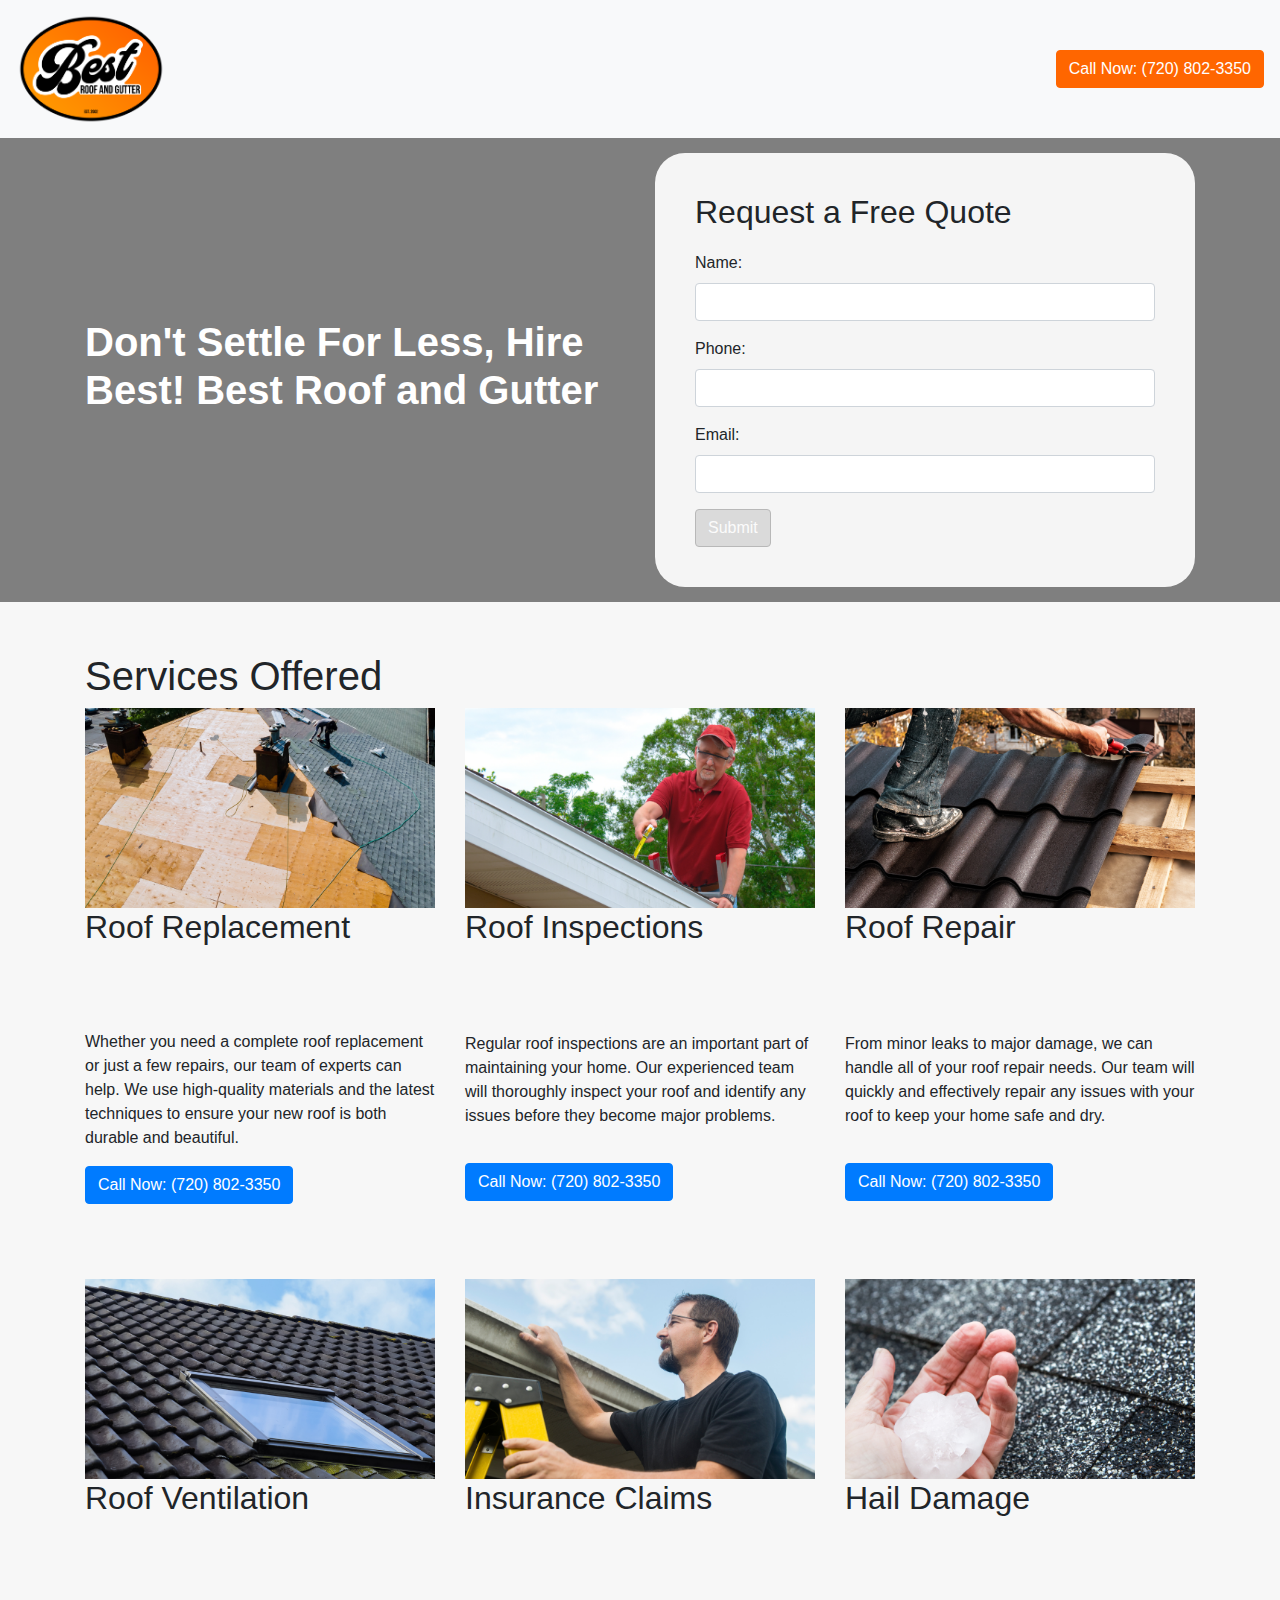
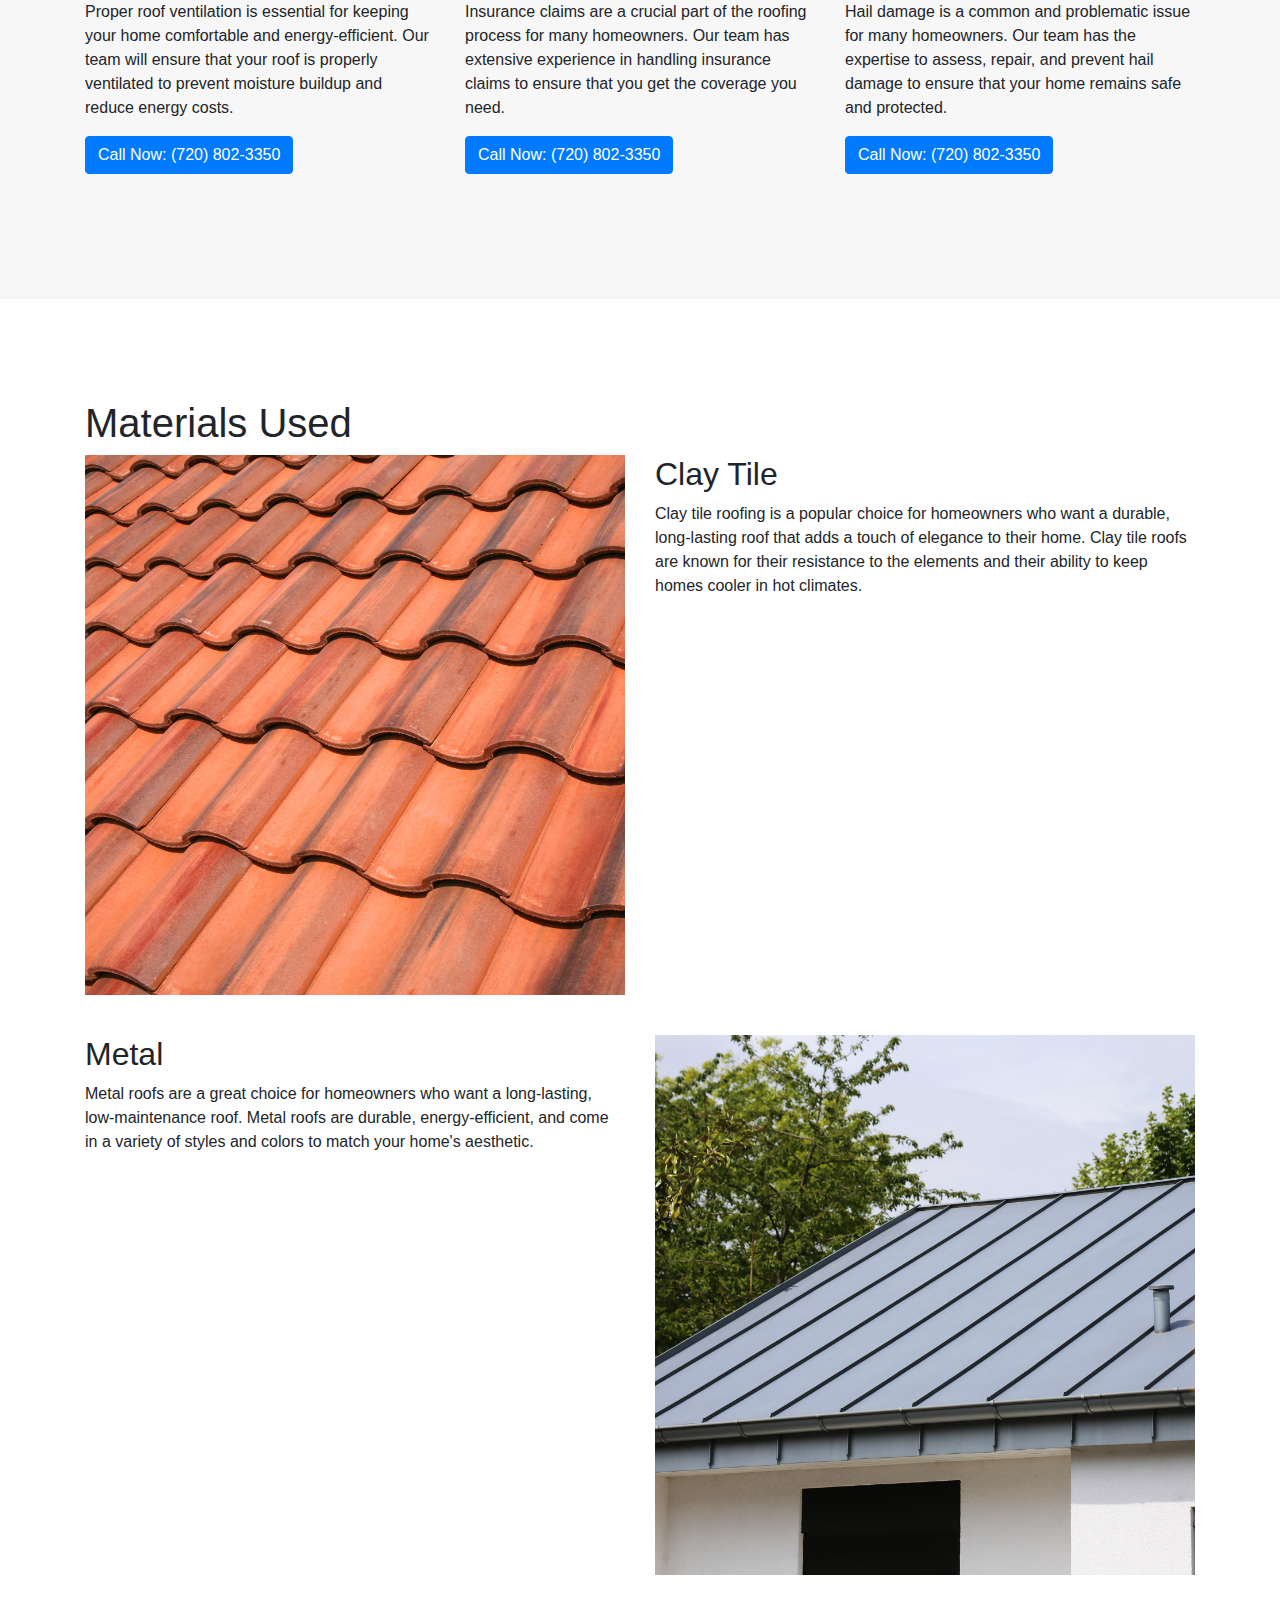
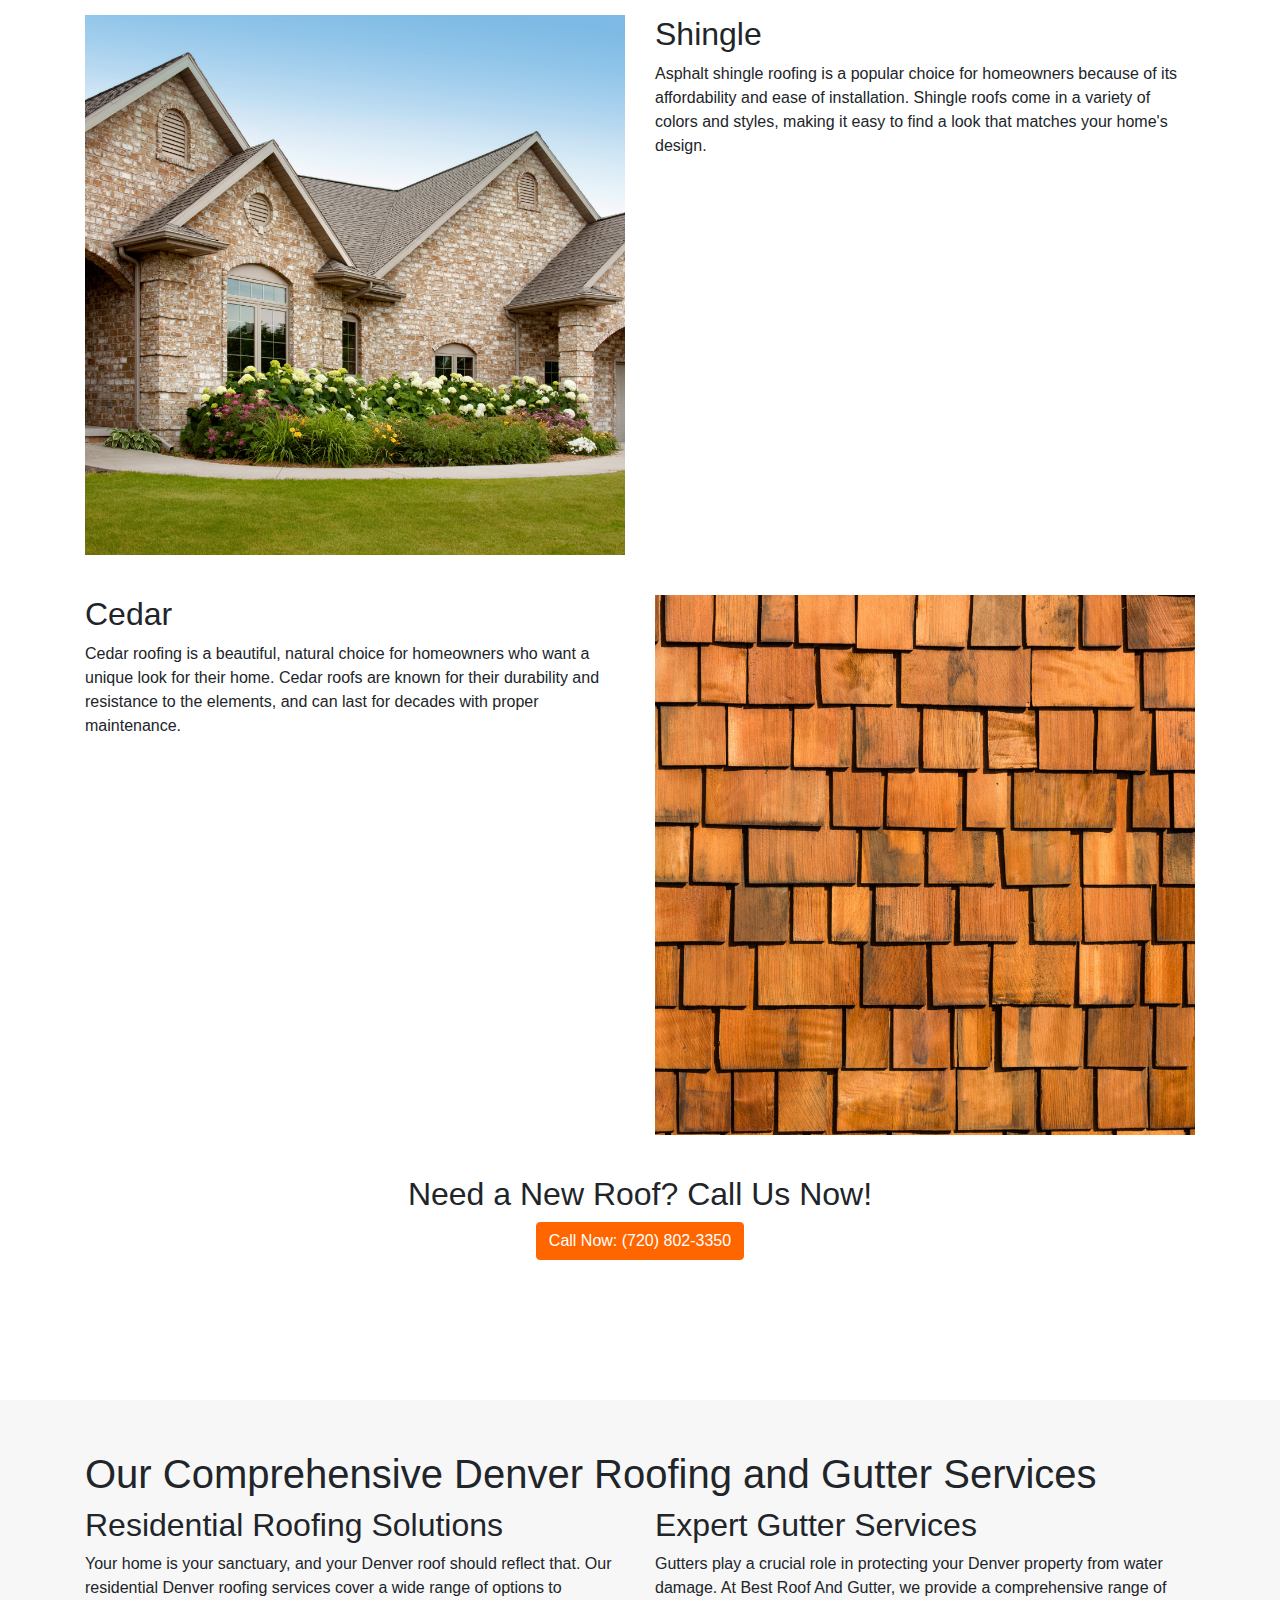
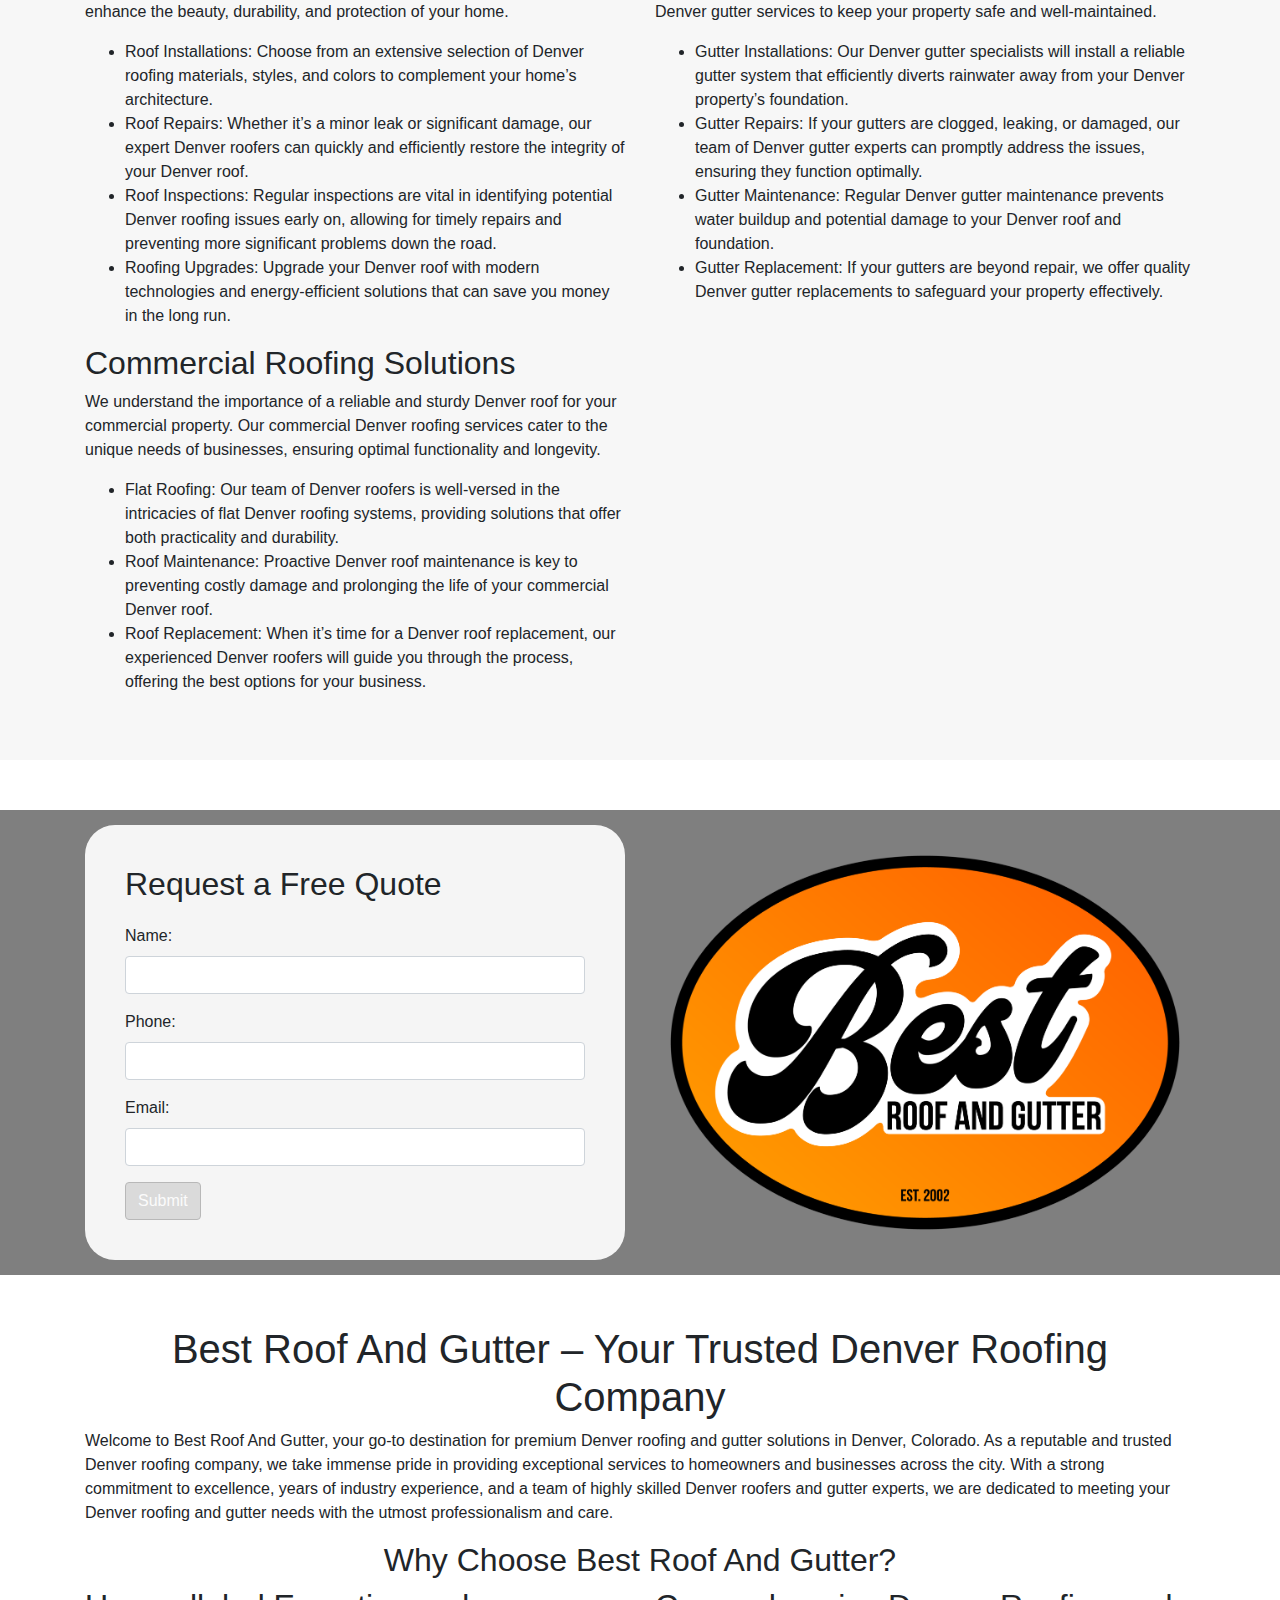
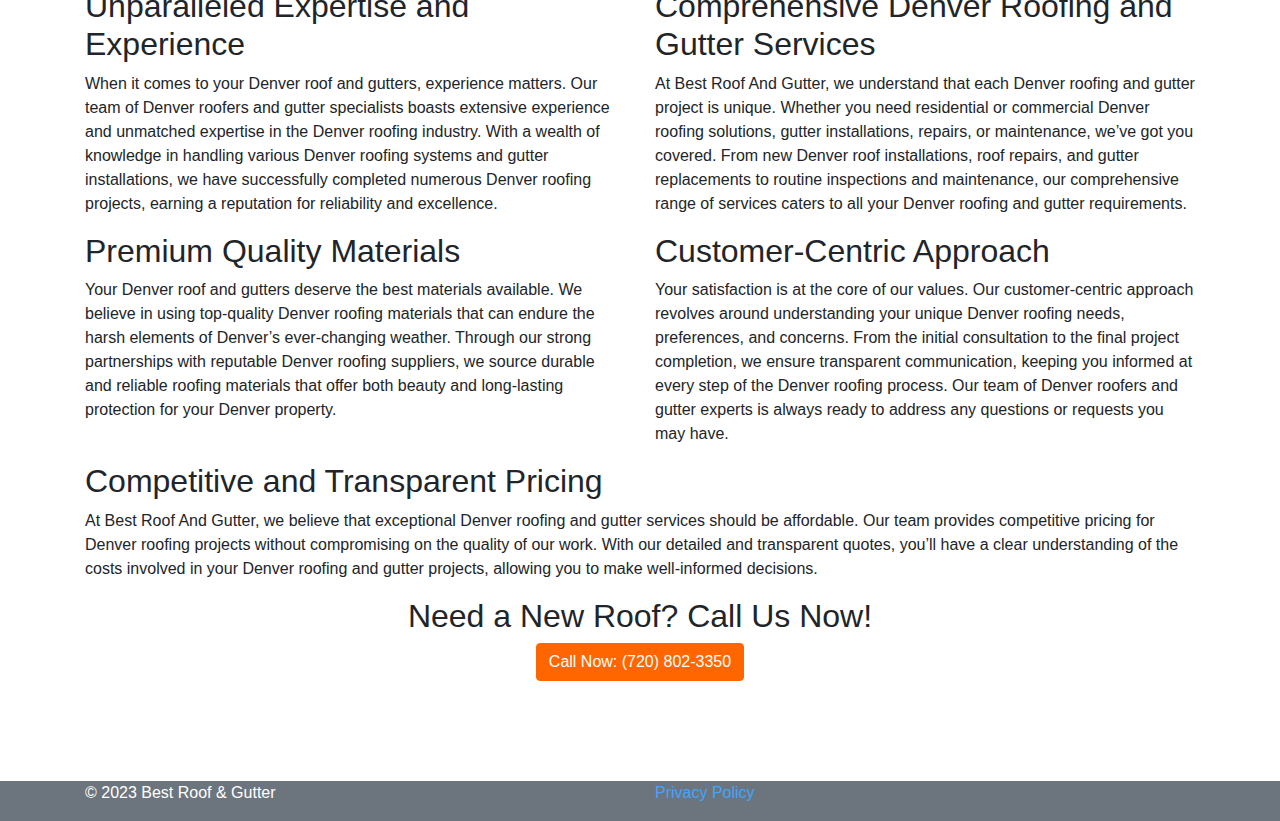
==== index.html @ 0d02f514 "initial commit jm funnel" ====
<!DOCTYPE html>
<html lang="en">
<head>
  <meta charset="UTF-8">
  <meta name="viewport" content="width=device-width, initial-scale=1.0">
  <title>Best Roof & Gutter</title>
  <!-- Google Tag Manager -->
  <script>(function(w,d,s,l,i){w[l]=w[l]||[];w[l].push({'gtm.start':
    new Date().getTime(),event:'gtm.js'});var f=d.getElementsByTagName(s)[0],
    j=d.createElement(s),dl=l!='dataLayer'?'&l='+l:'';j.async=true;j.src=
    'https://www.googletagmanager.com/gtm.js?id='+i+dl;f.parentNode.insertBefore(j,f);
    })(window,document,'script','dataLayer','GTM-TJXZ3B6');</script>
  <!-- End Google Tag Manager -->
  <!-- Bootstrap CSS -->
  <link rel="stylesheet" href="https://maxcdn.bootstrapcdn.com/bootstrap/4.0.0/css/bootstrap.min.css">
  <!-- jQuery -->
  <script src="https://code.jquery.com/jquery-3.2.1.slim.min.js"></script>
  <!-- Bootstrap JS -->
  <script src="https://maxcdn.bootstrapcdn.com/bootstrap/4.0.0/js/bootstrap.min.js"></script>
  <link rel="stylesheet" href="style.css">

  <link rel="shortcut icon" href="https://bestroofandgutter.com/wp-content/uploads/2020/06/cropped-favicon.png" type="image/x-icon" />
  
        <!-- Apple Touch Icon -->
    <link rel="apple-touch-icon" sizes="180x180" href="https://bestroofandgutter.com/wp-content/uploads/2020/06/cropped-favicon.png">
  
        <!-- Android Icon -->
    <link rel="icon" sizes="192x192" href="https://bestroofandgutter.com/wp-content/uploads/2020/06/cropped-favicon.png">
  
        <!-- MS Edge Icon -->
    <meta name="msapplication-TileImage" content="https://bestroofandgutter.com/wp-content/uploads/2020/06/cropped-favicon.png">
  <script>
    document.addEventListener('DOMContentLoaded', function() {
      const forms = document.querySelectorAll('form');
      forms.forEach(function(form) {
        const phoneInput = form.querySelector('.phone-input');
        const phoneError = form.querySelector('.phone-error');
        const nameInput = form.querySelector('.name-input');
        const emailInput = form.querySelector('.email-input');
        const submitButton = form.querySelector('.submit-button');
        function validatePhone() {
          if (!phoneInput.validity.valid && phoneInput.value.length > 0) {
            phoneError.style.display = 'block';
          } else {
            phoneError.style.display = 'none';
          }
        }
        function validatePhoneOnInput() {
          const phoneNumber = phoneInput.value.replace(/\D/g, '');
          if (phoneNumber.length >= 10 && !phoneInput.validity.valid) {
            phoneError.style.display = 'block';
          } else {
            phoneError.style.display = 'none';
          }
        }
        function updateSubmitButton() {
          if (nameInput.value.trim() !== '' && emailInput.value.trim() !== '' && phoneInput.validity.valid) {
            submitButton.disabled = false;
            submitButton.classList.remove('disabled');
          } else {
            submitButton.disabled = true;
            submitButton.classList.add('disabled');
          }
        }
        phoneInput.addEventListener('blur', validatePhone);
        phoneInput.addEventListener('input', validatePhoneOnInput);
        nameInput.addEventListener('input', updateSubmitButton);
        emailInput.addEventListener('input', updateSubmitButton);
        phoneInput.addEventListener('input', updateSubmitButton);
      });
    });
  </script>
</head>
<body>
  <!-- Header Section -->
  <nav id="nav" class="navbar navbar-expand-lg navbar-light bg-light">
    <a class="navbar-brand" href="#">
      <img src="assets/img/BRAG_1.png" width="150" class="d-inline-block align-top" alt="Best Roof & Gutter Logo">
    </a>
    <ul class="navbar-nav ml-auto">
      <li class="nav-item">
        <a class="btn btn-danger btn-large" href="tel:7208023350">Call Now: (720) 802-3350</a>
      </li>
    </ul>
  </nav>
  

  <!-- Image and Form Section -->
  <section class="image-form-section">
    <div class="image-form-background">
      <div class="container">
        <div class="row align-items-center">
          <div class="col-md-6">
            <h1>Don't Settle For Less, Hire Best!
              Best Roof and Gutter</h1>
            <!-- <img src="assets/img/BRG-truck.png" alt="Roof Replacement" class="img-fluid" style="width:100%"> -->
          </div>
          <div class="col-md-6">
            <div id="form-fill" class="form-container">
              <h2>Request a Free Quote</h2>
              <form action="thankyou.html" data-netlify="true">
                <div class="form-group">
                  <label for="name">Name:</label>
                  <input type="text" class="form-control name-input" id="name" name="name" required>
                </div>
                <div class="form-group">
                  <label for="phone">Phone:</label>
                  <input type="tel" class="form-control phone-input" id="phone" name="phone" pattern="^((1|\+1)[\s\-\._]?)?\(?[2-9][0-8][0-9][\s\)\-\._]{0,2}[0-9]{3}[\s\-\._]{0,2}[0-9]{4}\s?$" required>
                  <div class="phone-error error-message" style="display: none; color: red;">Invalid phone number.</div>
                </div>
                <div class="form-group">
                  <label for="email">Email:</label>
                  <input type="email" class="form-control email-input" id="email" name="email" required>
                </div>
                <div class="form-group">
                  <input type="text" class="form-control" id="market" name="market" value="WPB" hidden required>
                </div>
                <button type="submit" class="btn btn-primary submit-button disabled">Submit</button>
              </form>
            </div>
          </div>
        </div>
      </div>
    </div>
  </section>

  <!-- Services Offered Section -->
  <section class="services-section">
    <div class="container">
      <h1>Services Offered</h1>
      <div class="row">
        <div class="col-md-4">
          <img src="assets/img/roofreplacement.png" alt="Roof Replacement" class="img-fluid">
          <h2>Roof Replacement</h2>
          <p>Whether you need a complete roof replacement or just a few repairs, our team of experts can help. We use high-quality materials and the latest techniques to ensure your new roof is both durable and beautiful.</p>
          <a href="tel:7208023350"><button class="btn btn-primary">Call Now: (720) 802-3350</button></a>
        </div>
        <div class="col-md-4">
          <img src="assets/img/roofinspection.png" alt="Roof Inspection" class="img-fluid">
          <h2>Roof Inspections</h2>
          <p>Regular roof inspections are an important part of maintaining your home. Our experienced team will thoroughly inspect your roof and identify any issues before they become major problems.</p>
          <a href="tel:7208023350"><button class="btn btn-primary">Call Now: (720) 802-3350</button></a>
        </div>
        <div class="col-md-4">
          <img src="assets/img/roofrepair.png" alt="Roof Repair" class="img-fluid">
          <h2>Roof Repair</h2>
          <p>From minor leaks to major damage, we can handle all of your roof repair needs. Our team will quickly and effectively repair any issues with your roof to keep your home safe and dry.</p>
          <a href="tel:7208023350"><button class="btn btn-primary">Call Now: (720) 802-3350</button></a>
        </div>
        <div class="col-md-4">
          <img src="assets/img/roofventilation.png" alt="Roof Ventilation" class="img-fluid">
          <h2>Roof Ventilation</h2>
          <p>Proper roof ventilation is essential for keeping your home comfortable and energy-efficient. Our team will ensure that your roof is properly ventilated to prevent moisture buildup and reduce energy costs.</p>
          <a href="tel:7208023350"><button class="btn btn-primary">Call Now: (720) 802-3350</button></a>
        </div>
        <div class="col-md-4">
          <img src="assets/img/insuranceclaims.png" alt="Insurance Claims" class="img-fluid">
          <h2>Insurance Claims</h2>
          <p>Insurance claims are a crucial part of the roofing process for many homeowners. Our team has extensive experience in handling insurance claims to ensure that you get the coverage you need.</p>
          <a href="tel:7208023350"><button class="btn btn-primary">Call Now: (720) 802-3350</button></a>
        </div>
        <div class="col-md-4">
          <img src="assets/img/haildamage.png" alt="Hail Damage" class="img-fluid">
          <h2>Hail Damage</h2>
          <p>Hail damage is a common and problematic issue for many homeowners. Our team has the expertise to assess, repair, and prevent hail damage to ensure that your home remains safe and protected.</p>
          <a href="tel:7208023350"><button class="btn btn-primary">Call Now: (720) 802-3350</button></a>
        </div>
        </div>        
    </div>
  </section>


  <!-- Materials Used Section -->
<section class="materials-section">
  <div class="container">
    <h1>Materials Used</h1>
    <div class="row">
      <div class="col-md-6">
        <img src="assets/img/tile.png" alt="Clay Tile" class="img-fluid">
      </div>
      <div class="col-md-6">
        <h2>Clay Tile</h2>
        <p>Clay tile roofing is a popular choice for homeowners who want a durable, long-lasting roof that adds a touch of elegance to their home. Clay tile roofs are known for their resistance to the elements and their ability to keep homes cooler in hot climates.</p>
      </div>
    </div>
    <div class="row">
      <div class="col-md-6 order-md-2">
        <img src="assets/img/metal.png" alt="Metal" class="img-fluid">
      </div>
      <div class="col-md-6 order-md-1">
        <h2>Metal</h2>
        <p>Metal roofs are a great choice for homeowners who want a long-lasting, low-maintenance roof. Metal roofs are durable, energy-efficient, and come in a variety of styles and colors to match your home's aesthetic.</p>
      </div>
    </div>
    <div class="row">
      <div class="col-md-6">
        <img src="assets/img/asphalt.png" alt="Shingle" class="img-fluid">
      </div>
      <div class="col-md-6">
        <h2>Shingle</h2>
        <p>Asphalt shingle roofing is a popular choice for homeowners because of its affordability and ease of installation. Shingle roofs come in a variety of colors and styles, making it easy to find a look that matches your home's design.</p>
      </div>
    </div>
    <div class="row">
      <div class="col-md-6 order-md-2">
        <img src="assets/img/cedar.png" alt="Cedar" class="img-fluid">
      </div>
      <div class="col-md-6 order-md-1">
        <h2>Cedar</h2>
        <p>Cedar roofing is a beautiful, natural choice for homeowners who want a unique look for their home. Cedar roofs are known for their durability and resistance to the elements, and can last for decades with proper maintenance.</p>
      </div>
    </div>
    <div class="row">
      <div class="col-md-12 order-md-2 text-center">
        <h2>Need a New Roof? Call Us Now!</h2>
        <a class="btn btn-danger btn-large" href="tel:7208023350">Call Now: (720) 802-3350</a>
      </div>
    </div>
  </div>
</section>



  <!-- Roofing Process Section -->
  <section class="process-section">
    <div class="container">
      <div class="row">
        <div class="col-md-12">
          <h1>Our Comprehensive Denver Roofing and Gutter Services</h1>
        </div>
      </div>
      <div class="row">
        <div class="col-md-6">
          <h2>Residential Roofing Solutions</h2>
          <p>Your home is your sanctuary, and your Denver roof should reflect that. Our residential Denver roofing services cover a wide range of options to enhance the beauty, durability, and protection of your home.</p>
          <ul>
            <li>Roof Installations: Choose from an extensive selection of Denver roofing materials, styles, and colors to complement your home’s architecture.</li>
            <li>Roof Repairs: Whether it’s a minor leak or significant damage, our expert Denver roofers can quickly and efficiently restore the integrity of your Denver roof.</li>
            <li>Roof Inspections: Regular inspections are vital in identifying potential Denver roofing issues early on, allowing for timely repairs and preventing more significant problems down the road.</li>
            <li>Roofing Upgrades: Upgrade your Denver roof with modern technologies and energy-efficient solutions that can save you money in the long run.</li>
          </ul>
          <h2>Commercial Roofing Solutions</h2>
          <p>We understand the importance of a reliable and sturdy Denver roof for your commercial property. Our commercial Denver roofing services cater to the unique needs of businesses, ensuring optimal functionality and longevity.</p>
          <ul>
            <li>Flat Roofing: Our team of Denver roofers is well-versed in the intricacies of flat Denver roofing systems, providing solutions that offer both practicality and durability.</li>
            <li>Roof Maintenance: Proactive Denver roof maintenance is key to preventing costly damage and prolonging the life of your commercial Denver roof.</li>
            <li>Roof Replacement: When it’s time for a Denver roof replacement, our experienced Denver roofers will guide you through the process, offering the best options for your business.</li>
          </ul>
        </div>
        <div class="col-md-6">
          <h2>Expert Gutter Services</h2>
          <p>Gutters play a crucial role in protecting your Denver property from water damage. At Best Roof And Gutter, we provide a comprehensive range of Denver gutter services to keep your property safe and well-maintained.</p>
          <ul>
            <li>Gutter Installations: Our Denver gutter specialists will install a reliable gutter system that efficiently diverts rainwater away from your Denver property’s foundation.</li>
            <li>Gutter Repairs: If your gutters are clogged, leaking, or damaged, our team of Denver gutter experts can promptly address the issues, ensuring they function optimally.</li>
            <li>Gutter Maintenance: Regular Denver gutter maintenance prevents water buildup and potential damage to your Denver roof and foundation.</li>
            <li>Gutter Replacement: If your gutters are beyond repair, we offer quality Denver gutter replacements to safeguard your property effectively.</li>
          </ul>
        </div>
      </div>
    </div>
  </section>
  

  <!-- Form Section -->
  <!-- <div class="form2-section">
    <div class="container">
      <div class="row">
        <div class="col-md-12">
          <div>
            <h2>Request a Free Quote</h2>
            <form action="thankyou.html" data-netlify="true">
              <div class="form-group">
                <label for="name">Name:</label>
                <input type="text" class="form-control" id="name" name="name" required>
              </div>
              <div class="form-group">
                <label for="phone">Phone:</label>
                <input type="tel" class="form-control" id="phone" name="phone" required>
              </div>
              <div class="form-group">
                <label for="email">Email:</label>
                <input type="email" class="form-control" id="email" name="email" required>
              </div>
              <button type="submit" class="btn btn-primary">Submit</button>
            </form>
          </div>
        </div>
      </div>
    </div>
  </div> -->

  <!-- Image and Form Section -->
  <section class="image-form-section">
    <div class="image-form-background">
      <div class="container">
        <div class="row align-items-center">
          <div class="col-md-6">
            <div id="form-fill" class="form-container">
              <h2>Request a Free Quote</h2>
              <form action="thankyou.html" data-netlify="true">
                <div class="form-group">
                  <label for="name">Name:</label>
                  <input type="text" class="form-control name-input" id="name" name="name" required>
                </div>
                <div class="form-group">
                  <label for="phone">Phone:</label>
                  <input type="tel" class="form-control phone-input" id="phone" name="phone" pattern="^((1|\+1)[\s\-\._]?)?\(?[2-9][0-8][0-9][\s\)\-\._]{0,2}[0-9]{3}[\s\-\._]{0,2}[0-9]{4}\s?$" required>
                  <div class="phone-error error-message" style="display: none; color: red;">Invalid phone number.</div>
                </div>
                <div class="form-group">
                  <label for="email">Email:</label>
                  <input type="email" class="form-control email-input" id="email" name="email" required>
                </div>
                <div class="form-group">
                  <input type="text" class="form-control" id="market" name="market" value="WPB" hidden required>
                </div>
                <button type="submit" class="btn btn-primary submit-button disabled">Submit</button>
              </form>
            </div>
          </div>
          <div class="col-md-6 text-right">
            <img src="assets/img/BRAG_1.png" alt="Roof Replacement" class="img-fluid">
          </div>
        </div>
      </div>
    </div>
  </section>


  <!-- Why Choose Best Roof & Gutter Section -->
  <section class="why-choose-section">
    <div class="container">
      <h1 class="text-center">Best Roof And Gutter – Your Trusted Denver Roofing Company</h1>
      <p>Welcome to Best Roof And Gutter, your go-to destination for premium Denver roofing and gutter solutions in Denver, Colorado. As a reputable and trusted Denver roofing company, we take immense pride in providing exceptional services to homeowners and businesses across the city. With a strong commitment to excellence, years of industry experience, and a team of highly skilled Denver roofers and gutter experts, we are dedicated to meeting your Denver roofing and gutter needs with the utmost professionalism and care.</p>
      <h2 class="text-center">Why Choose Best Roof And Gutter?</h2>
      <div class="row">
        <div class="col-md-6">
          <h2>Unparalleled Expertise and Experience</h2>
          <p>When it comes to your Denver roof and gutters, experience matters. Our team of Denver roofers and gutter specialists boasts extensive experience and unmatched expertise in the Denver roofing industry. With a wealth of knowledge in handling various Denver roofing systems and gutter installations, we have successfully completed numerous Denver roofing projects, earning a reputation for reliability and excellence.</p>
        </div>
        <div class="col-md-6">
          <h2>Comprehensive Denver Roofing and Gutter Services</h2>
          <p>At Best Roof And Gutter, we understand that each Denver roofing and gutter project is unique. Whether you need residential or commercial Denver roofing solutions, gutter installations, repairs, or maintenance, we’ve got you covered. From new Denver roof installations, roof repairs, and gutter replacements to routine inspections and maintenance, our comprehensive range of services caters to all your Denver roofing and gutter requirements.</p>
        </div>
      </div>
      <div class="row">
        <div class="col-md-6">
          <h2>Premium Quality Materials</h2>
          <p>Your Denver roof and gutters deserve the best materials available. We believe in using top-quality Denver roofing materials that can endure the harsh elements of Denver’s ever-changing weather. Through our strong partnerships with reputable Denver roofing suppliers, we source durable and reliable roofing materials that offer both beauty and long-lasting protection for your Denver property.</p>
        </div>
        <div class="col-md-6">
          <h2>Customer-Centric Approach</h2>
          <p>Your satisfaction is at the core of our values. Our customer-centric approach revolves around understanding your unique Denver roofing needs, preferences, and concerns. From the initial consultation to the final project completion, we ensure transparent communication, keeping you informed at every step of the Denver roofing process. Our team of Denver roofers and gutter experts is always ready to address any questions or requests you may have.</p>
        </div>
      </div>
      <div class="row">
        <div class="col-md-12">
          <h2>Competitive and Transparent Pricing</h2>
          <p>At Best Roof And Gutter, we believe that exceptional Denver roofing and gutter services should be affordable. Our team provides competitive pricing for Denver roofing projects without compromising on the quality of our work. With our detailed and transparent quotes, you’ll have a clear understanding of the costs involved in your Denver roofing and gutter projects, allowing you to make well-informed decisions.</p>
        </div>
      </div>
    </div>
    <div class="row">
      <div class="col-md-12 order-md-2 text-center">
        <h2>Need a New Roof? Call Us Now!</h2>
        <a class="btn btn-danger btn-large" href="tel:7208023350">Call Now: (720) 802-3350</a>
      </div>
    </div>
    </div>
  </section>
  <!-- Footer Section -->
  <footer class="bg-secondary">
    <div class="container">
      <div class="row">
        <div class="col-md-6">
          <p class="text-white">&copy; 2023 Best Roof & Gutter</p>
        </div>
        <div class="col-md-6">
          <a href="#" style="color: #3ea5ff;">Privacy Policy</a>
        </div>
      </div>
    </div>
  </footer>
<!-- Bootstrap JS files -->
<script src="https://code.jquery.com/jquery-3.6.0.min.js"></script>
<script src="https://cdnjs.cloudflare.com/ajax/libs/popper.js/2.9.3/umd/popper.min.js"></script>
<script src="https://cdnjs.cloudflare.com/ajax/libs/twitter-bootstrap/5.0.1/js/bootstrap.min.js"></script>
</body>
</html>
---- style.css ----
.image-form-section {
  background-image: url('https://bestroofandgutter.com/wp-content/uploads/2020/06/qtq80-vfj485.jpeg');
  background-size: cover;
  background-position: center;
  background-repeat: no-repeat;
}

.image-form-background {
  background-color: rgba(0, 0, 0, 0.5);
  padding:15px;
}

.btn-danger {
  background-color: #FF6600;
  border-color: #FF6600;
}

.image-form-section h1 {
  color: #fff;
  font-size: 40px;
  font-weight: 700;
}

.form-container {
  background-color: #F5F5F5;
  border-radius: 30px;
  padding: 40px;
}

.form-container form {
  margin-top: 20px;
}

.services-section {
  background-color: #f7f7f7;
  padding: 50px 0;
  margin-bottom: 50px;
}

.materials-section {
  background-color: #fff;
  padding: 50px 0;
  margin-bottom: 50px;
}


.process-section {
  background-color: #f7f7f7;
  padding: 50px 0;
  margin-bottom: 50px;
}

.why-choose-section {
  background-color: #fff;
  padding: 50px 0;
  margin-bottom: 50px;
}

.services-section .col-md-4 {
  display: flex;
  flex-direction: column;
}

.services-section .col-md-4 > * {
  flex: 1;
}

.services-section img {
  height: 200px;
  object-fit: cover;
}

.materials-section .row {
  margin-bottom: 40px;
}

.disabled {
  background-color: #ccc !important;
  border-color: #999999 !important;
  pointer-events: none;
}
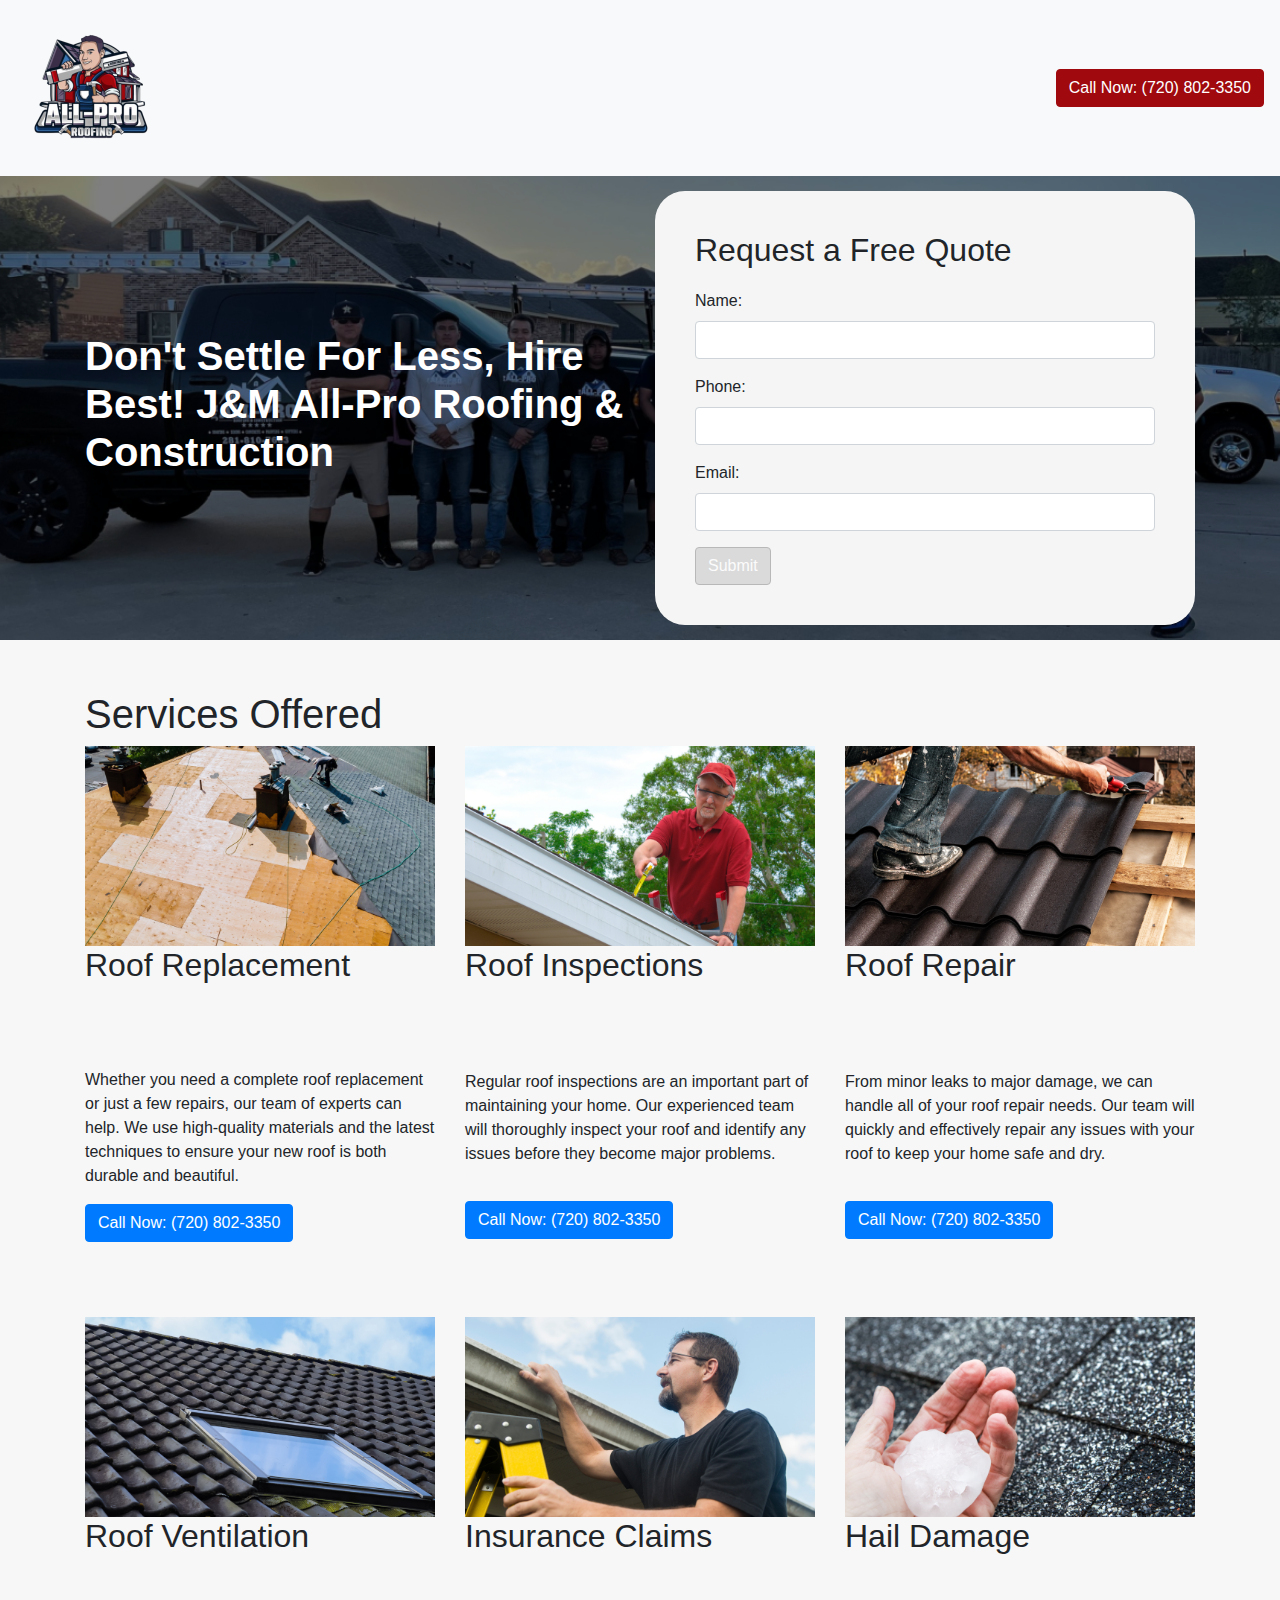
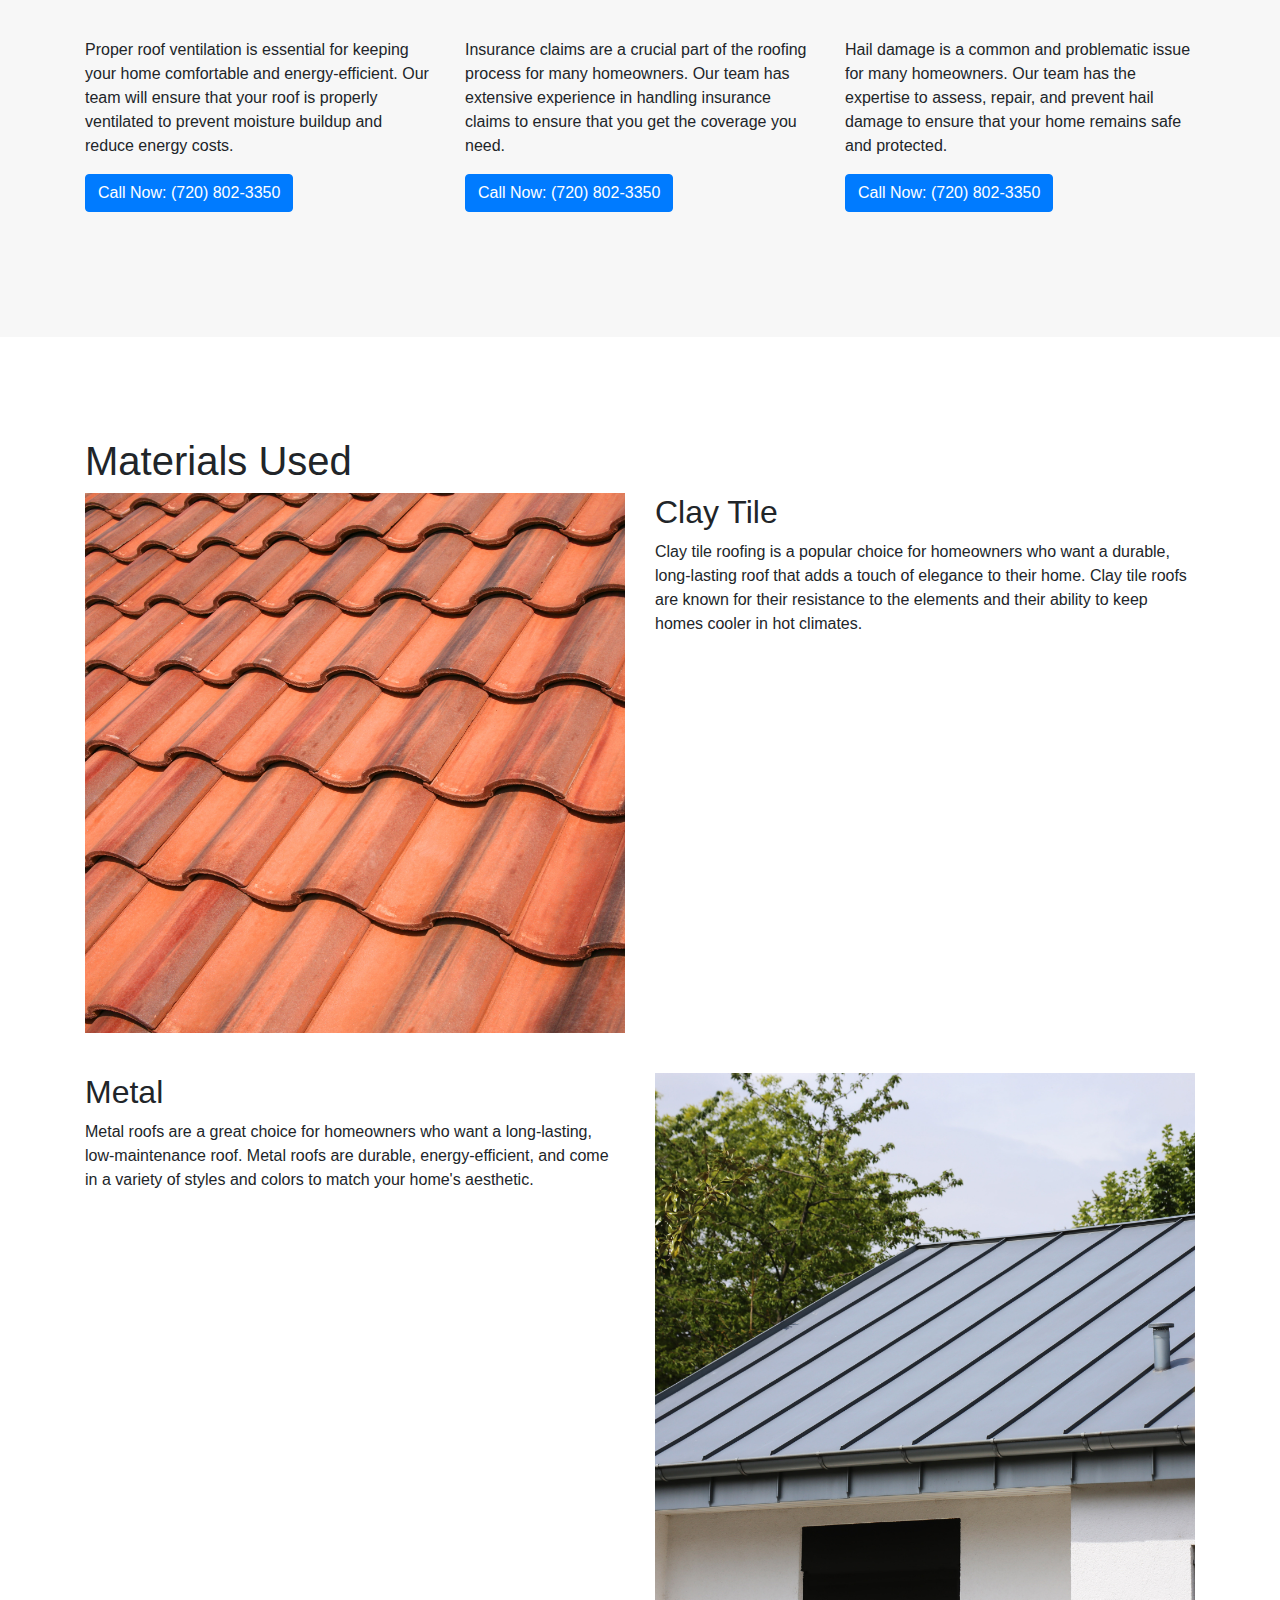
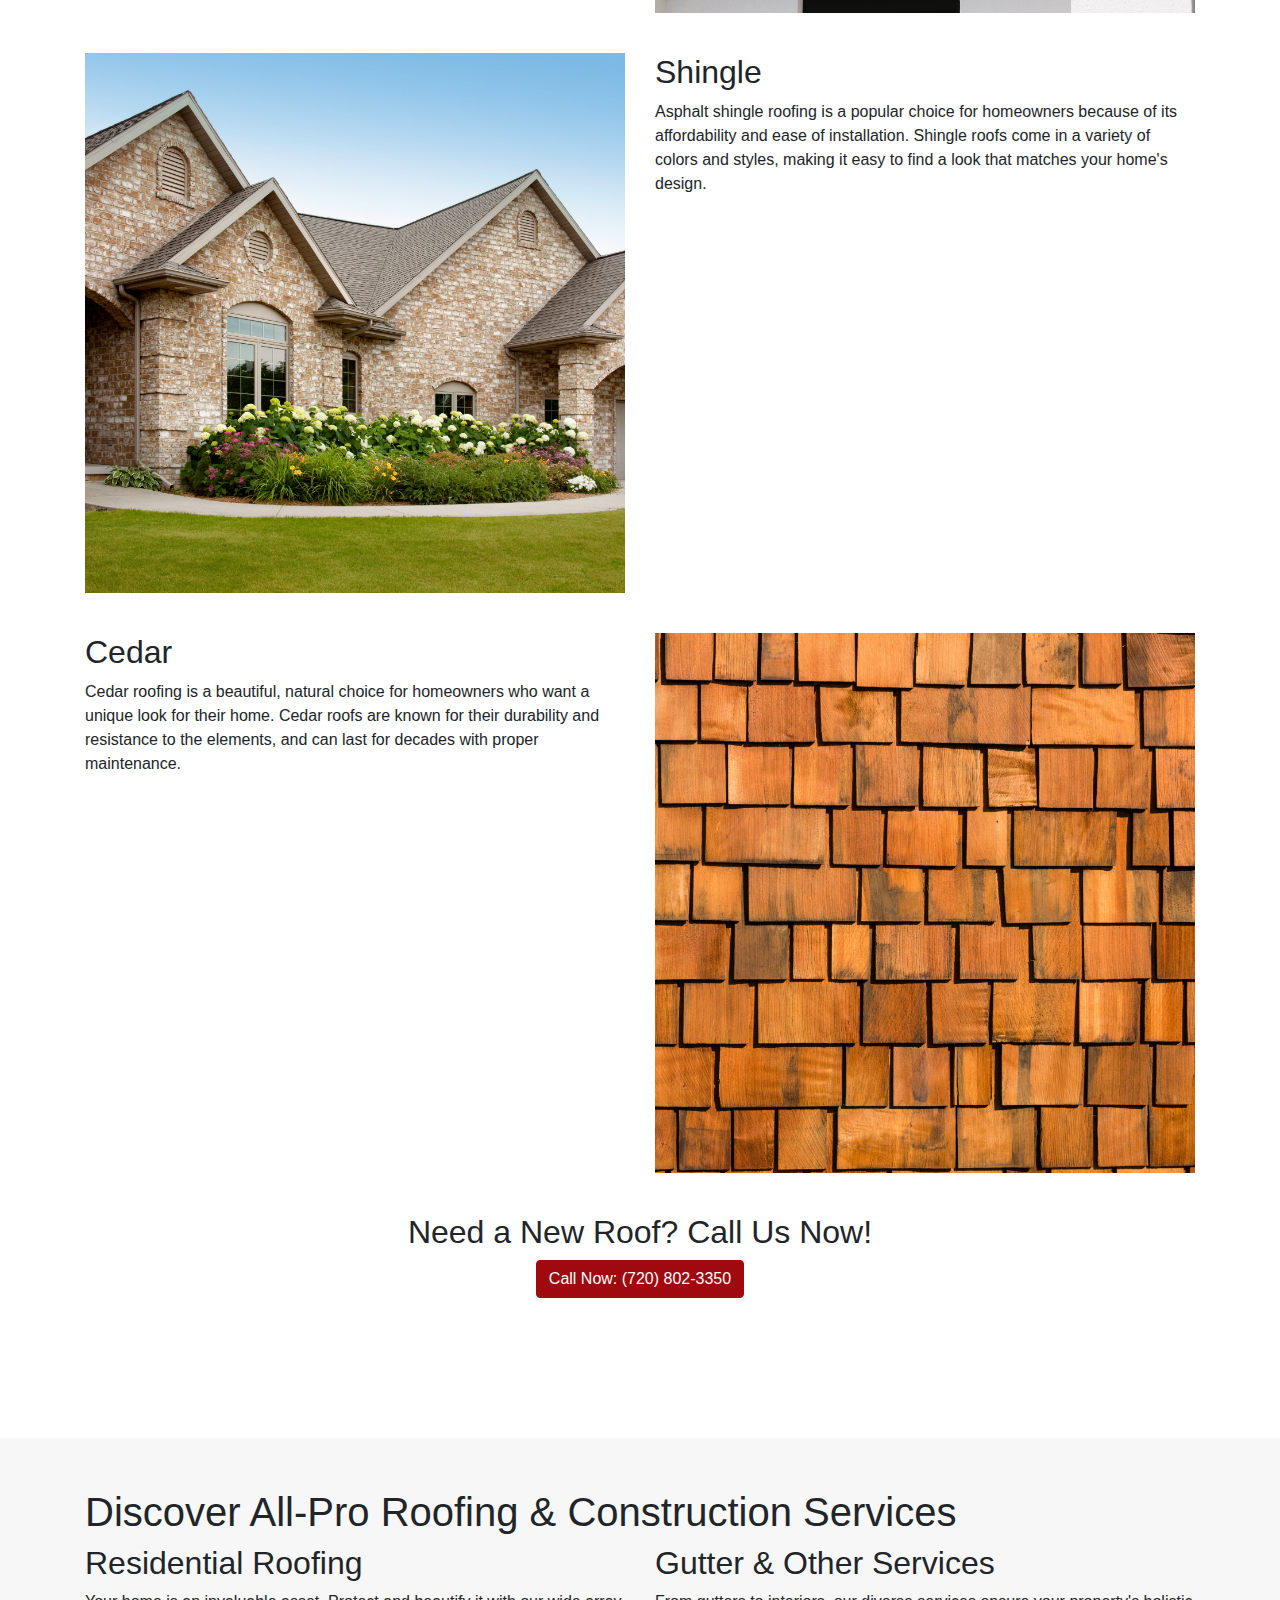
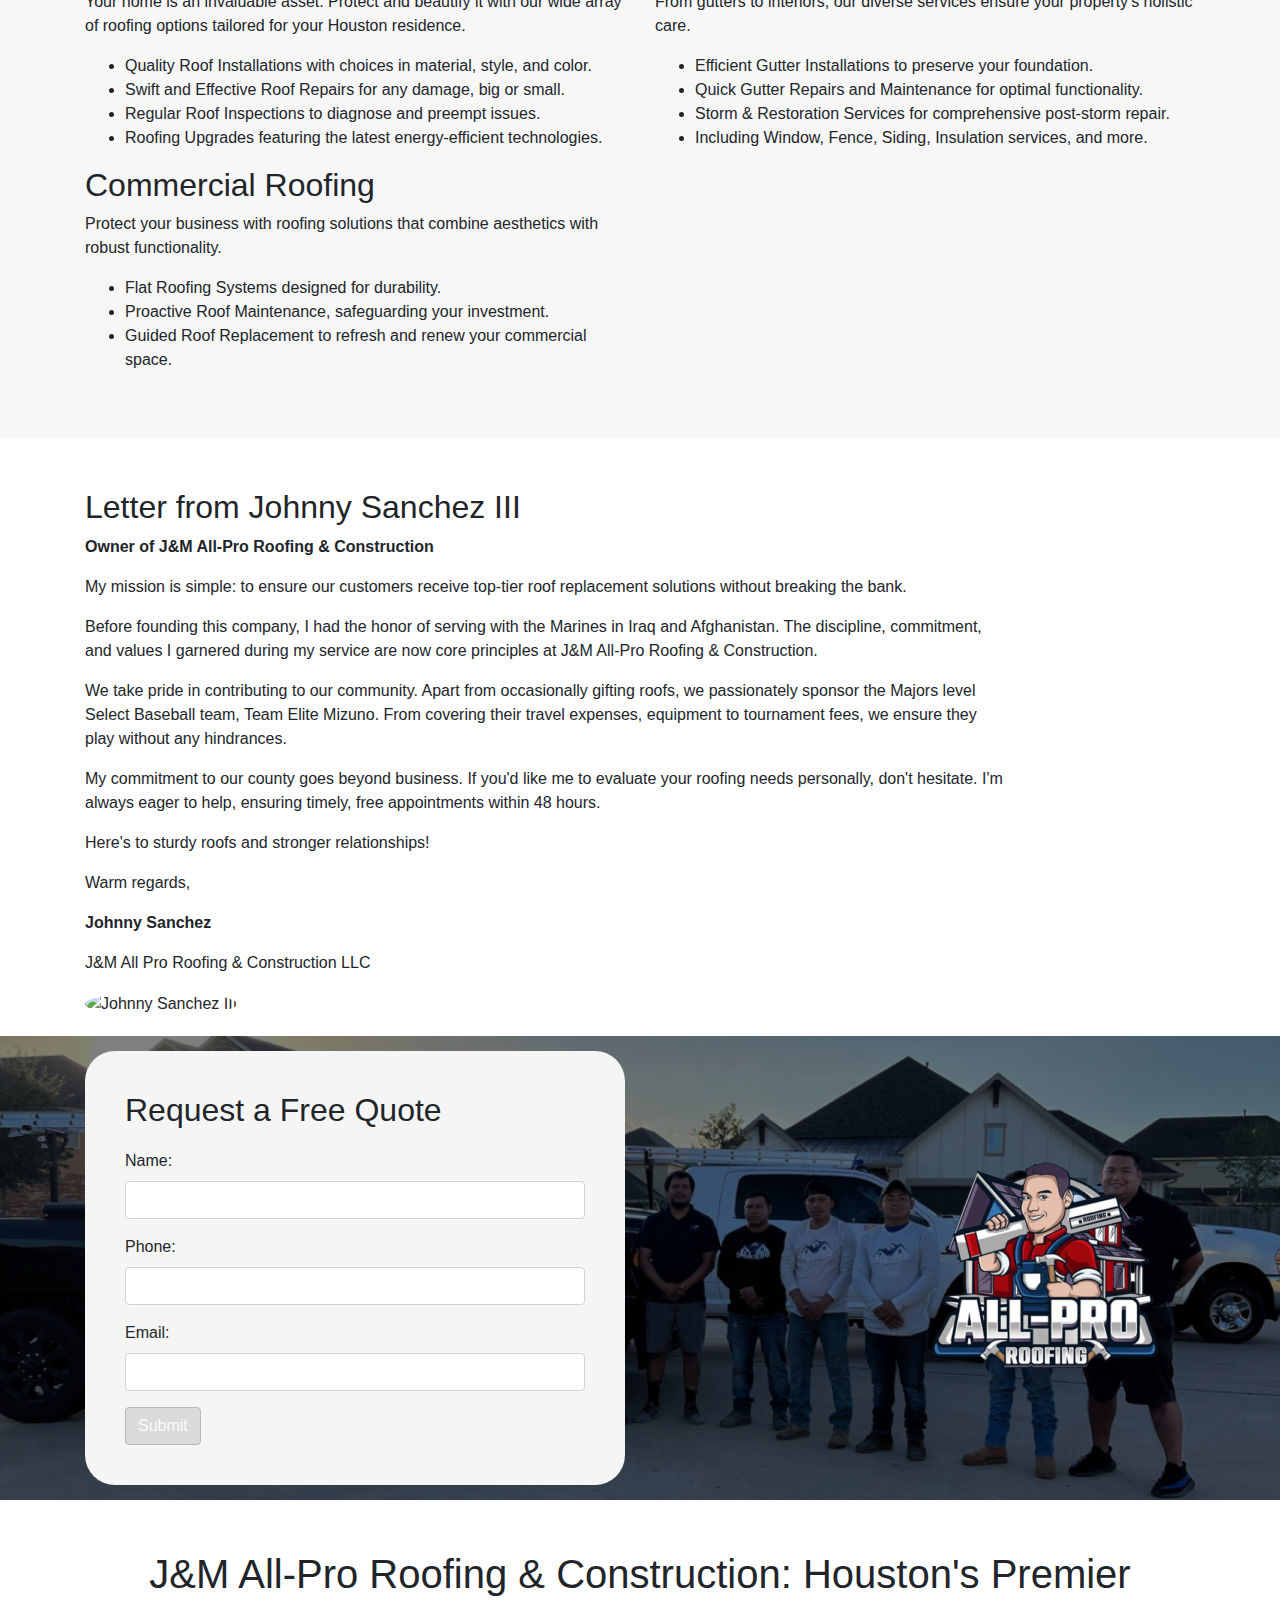
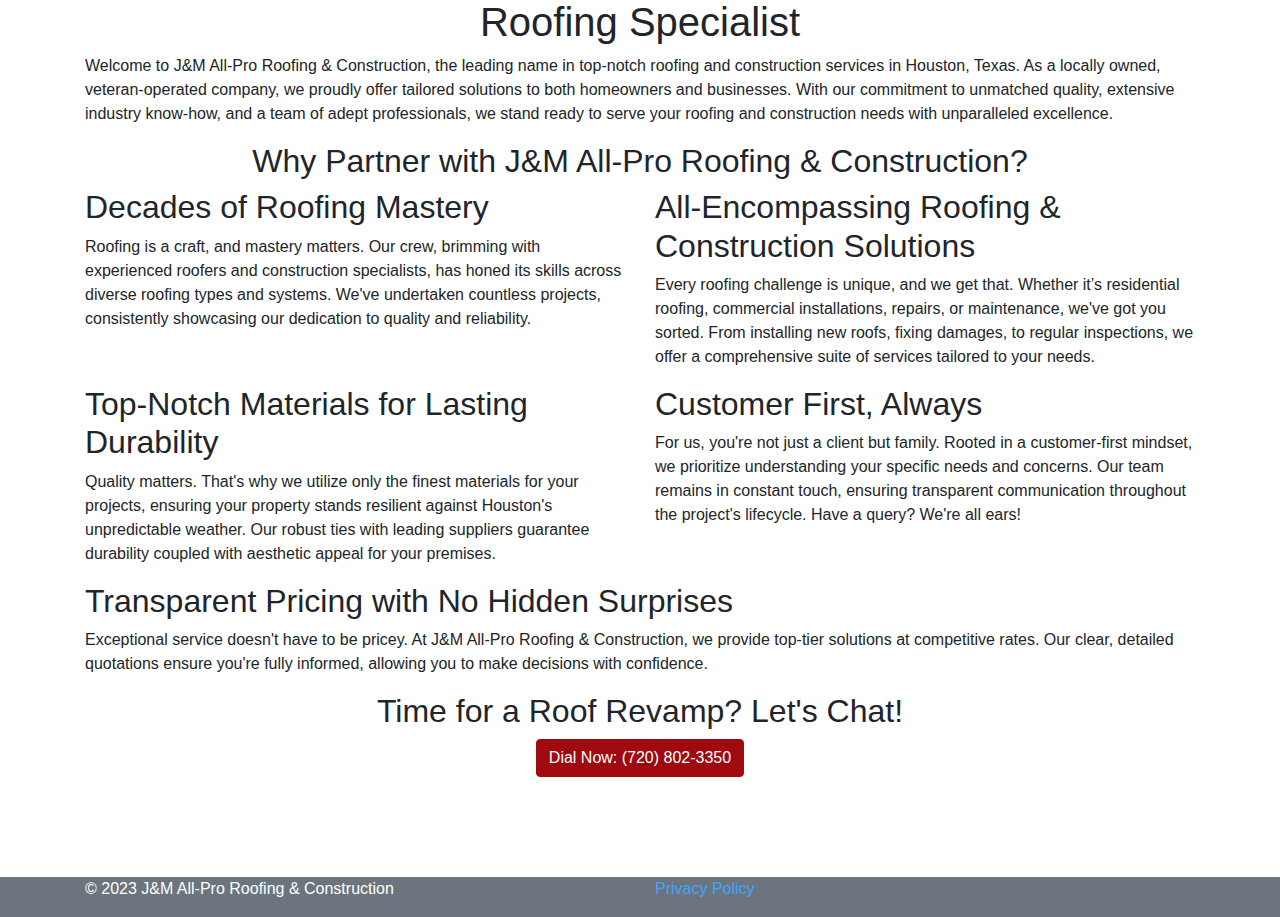
==== commit d4e6843b: "updated branding of site to J&M all pro roofing" ====
--- a/index.html
+++ b/index.html
@@ -3,7 +3,7 @@
 <head>
   <meta charset="UTF-8">
   <meta name="viewport" content="width=device-width, initial-scale=1.0">
-  <title>Best Roof & Gutter</title>
+  <title>J&M All-Pro Roofing & Construction</title>
   <!-- Google Tag Manager -->
   <script>(function(w,d,s,l,i){w[l]=w[l]||[];w[l].push({'gtm.start':
     new Date().getTime(),event:'gtm.js'});var f=d.getElementsByTagName(s)[0],
@@ -19,16 +19,15 @@
   <script src="https://maxcdn.bootstrapcdn.com/bootstrap/4.0.0/js/bootstrap.min.js"></script>
   <link rel="stylesheet" href="style.css">
 
-  <link rel="shortcut icon" href="https://bestroofandgutter.com/wp-content/uploads/2020/06/cropped-favicon.png" type="image/x-icon" />
-  
-        <!-- Apple Touch Icon -->
-    <link rel="apple-touch-icon" sizes="180x180" href="https://bestroofandgutter.com/wp-content/uploads/2020/06/cropped-favicon.png">
-  
-        <!-- Android Icon -->
-    <link rel="icon" sizes="192x192" href="https://bestroofandgutter.com/wp-content/uploads/2020/06/cropped-favicon.png">
-  
-        <!-- MS Edge Icon -->
-    <meta name="msapplication-TileImage" content="https://bestroofandgutter.com/wp-content/uploads/2020/06/cropped-favicon.png">
+  <!--[if lt IE 9]><script src="https://allprorooftx.com/wp-content/themes/enfold/js/html5shiv.js"></script><![endif]-->
+<link rel="icon" href="https://allprorooftx.com/wp-content/uploads/2020/08/ALL-PRO-ROOFING-JM-1-300x204.png" type="image/png">
+
+  <!-- To speed up the rendering and to display the site as fast as possible to the user we include some styles and scripts for above the fold content inline -->
+  <style type="text/css" media="screen">.ls-container,.ls-wp-container{visibility:hidden;position:relative;max-width:100%} .ls-inner{position:relative;width:100%;height:100%;background-position:center center;z-index:30} .ls-wp-fullwidth-container{width:100%;position:relative} .ls-wp-fullwidth-helper{position:absolute} ls-scene-wrapper{width:100%;margin:0 auto;display:block !important;position:relative !important} ls-scene-wrapper .ls-container{position:sticky !important;top:0} ls-silent-wrapper{width:100vw;height:100vh;z-index:-1 !important;visibility:hidden !important;opacity:0 !important;pointer-events:none !important;position:fixed !important;left:-200vw;top:-200vh} ls-scene-wrapper[data-disabled-scene]{height:auto !important} .ls-slide-bgcolor,.ls-slide-backgrounds,.ls-slide-effects,.ls-background-videos,.ls-bg-video-overlay{-o-transform:translateZ(0);-ms-transform:translateZ(0);-moz-transform:translateZ(0);-webkit-transform:translateZ(0);transform:translateZ(0)} .ls-layers,.ls-slide-bgcolor,.ls-slide-backgrounds,.ls-slide-effects,.ls-background-videos,.ls-bg-video-overlay{width:100%;height:100%;position:absolute;left:0;top:0;overflow:hidden} .ls-text-layer .char .ls-grad-bg-overflow{display:block;position:absolute;width:100%;height:100%;z-index:-1} .ls-wrapper{padding:0 !important;visibility:visible !important;border:0 !important;z-index:1} .ls-wrapper.ls-fix-textnodes .line,.ls-wrapper.ls-fix-textnodes .word{position:static !important;transform:none !important} .ls-wrapper .line{white-space:nowrap} .ls-layer.ls-has-chars .word{position:static !important} .ls-layer.ls-has-chars .char{position:relative !important} .ls-layer.ls-has-words .word{position:relative !important} .ls-layer.ls-has-lines .line{position:relative !important} .ls-layer .char,.ls-layer .word,.ls-layer .line{text-decoration:inherit} .ls-textnode-dummy{display:inline-block !important;visibility:hidden !important;pointer-events:none !important} .ls-textnode-bgclip-wrap{left:0;top:0;position:absolute;background-clip:text;-webkit-background-clip:text;text-fill-color:transparent;-webkit-text-fill-color:transparent;text-align:left !important;pointer-events:none !important} .ls-textnode{color:transparent;text-fill-color:transparent;-webkit-text-fill-color:transparent} .ls-wrapper.ls-force-display-block{display:block !important} .ls-wrapper.ls-force-visibility-hidden{visibility:hidden !important} .ls-wrapper.ls-force-left-0{left:0 !important} .ls-wrapper.ls-force-width-auto{width:auto !important} .ls-wrapper.ls-force-height-auto{height:auto !important} .ls-wrapper.ls-force-full-size{width:100% !important;height:100% !important} .ls-layer.ls-force-no-transform,.ls-wrapper.ls-force-no-transform{transform:none !important} .ls-force-no-transform .line,.ls-force-no-transform .word,.ls-force-no-transform .char{transform:none !important} .ls-background-videos{z-index:1} .ls-bg-video-overlay{z-index:21;background-repeat:repeat;background-position:center center} .ls-slide-backgrounds{z-index:2} .ls-slide-effects{z-index:4} .ls-slide-bgcolor{z-index:1} .ls-layers{z-index:35;clip-path:polygon(0 0,100% 0,100% 100%,0 100%)} .ls-z,.ls-parallax,.ls-in-out,.ls-scroll,.ls-scroll-transform,.ls-loop,.ls-clip{position:absolute !important;width:100%;height:100%;top:0;left:0} .ls-z{width:100% !important;height:100% !important;top:0 !important;left:0 !important;bottom:auto !important;right:auto !important;display:block !important;overflow:visible !important;pointer-events:none !important} .ls-z.ls-wrapper.ls-pinned{position:fixed !important} .ls-slide-backgrounds .ls-wrapper.ls-z{overflow:hidden !important} .ls-inner-wrapper{pointer-events:auto} .ls-inner-wrapper *{pointer-events:inherit} .ls-in-out{display:none} .ls-loop,.ls-clip{display:block !important} .ls-parallax,.ls-in-out,.ls-scroll,.ls-scroll-transform,.ls-loop,.ls-z{background:none !important} .ls-bg-wrap,.ls-loop{margin:0 !important} .ls-wrapper > .ls-layer,.ls-wrapper > a > .ls-layer .ls-wrapper > .ls-bg{line-height:normal;white-space:nowrap;word-wrap:normal;margin-right:0 !important;margin-bottom:0 !important} .ls-wrapper > .ls-layer,.ls-wrapper > a > .ls-layer{position:static !important;display:block !important;transform:translateZ(0)} .ls-bg-wrap,.ls-bg-outer{width:100%;height:100%;position:absolute;left:0;top:0} .ls-bg-wrap{display:none} .ls-bg-outer{overflow:hidden !important} .ls-wrapper > a.ls-layer-link{cursor:pointer !important;display:block !important;position:absolute !important;left:0 !important;top:0 !important;width:100% !important;height:100% !important;z-index:10;-o-transform:translateZ(100px);-ms-transform:translateZ(100px);-moz-transform:translateZ(100px);-webkit-transform:translateZ(100px);transform:translateZ(100px);background:url([data-uri]) !important} .ls-gui-element{z-index:40;text-decoration:none !important} .ls-loading-container{position:absolute !important;display:none;left:50% !important;top:50% !important} .ls-loading-indicator{margin:0 auto} .ls-media-unmute{visibility:hidden;position:absolute;left:16px;top:16px;width:30px;height:30px;cursor:pointer;opacity:.65} .ls-media-unmute-active{visibility:visible} .ls-media-unmute-bg{position:absolute;left:0;top:0;right:0;bottom:0;border-radius:30px;border:0 solid white;transform:scale(0.1);background:rgba(0,0,0,.25);box-shadow:0 3px 10px rgba(0,0,0,.2)} .ls-icon-muted,.ls-icon-unmuted{position:absolute;left:0;top:0;width:100%;height:100%;background-repeat:no-repeat;background-position:center;background-size:20px;transform:scale(0.1)} .ls-media-unmute-active .ls-media-unmute-bg{border:2px solid white} .ls-media-unmute-active .ls-icon-muted,.ls-media-unmute-active .ls-icon-unmuted,.ls-media-unmute-active .ls-media-unmute-bg{transform:scale(1) !important} .ls-icon-muted{background-image:url('https://allprorooftx.com/wp-content/themes/enfold/config-layerslider/LayerSlider/assets/static/layerslider/img/icon-muted-white.png');opacity:1} .ls-icon-unmuted{background-image:url('https://allprorooftx.com/wp-content/themes/enfold/config-layerslider/LayerSlider/assets/static/layerslider/img/icon-unmuted-white.png');opacity:0} .ls-media-unmute:hover{opacity:1} .ls-media-unmute:hover .ls-icon-muted{opacity:0} .ls-media-unmute:hover .ls-icon-unmuted{opacity:1} .ls-media-unmute-bg,.ls-icon-unmuted,.ls-media-unmute,.ls-icon-muted{transition:all .3s ease-in-out !important} .ls-bottom-slidebuttons{text-align:left} .ls-bottom-nav-wrapper,.ls-below-thumbnails{height:0;position:relative;text-align:center;margin:0 auto} .ls-below-thumbnails{display:none} .ls-bottom-nav-wrapper a,.ls-nav-prev,.ls-nav-next{outline:none} .ls-bottom-slidebuttons{position:relative} .ls-bottom-slidebuttons,.ls-nav-start,.ls-nav-stop,.ls-nav-sides{position:relative} .ls-nothumb{text-align:center !important} .ls-link,.ls-link:hover{position:absolute !important;width:100% !important;height:100% !important;left:0 !important;top:0 !important} .ls-link{display:none} .ls-link-on-top{z-index:999999 !important} .ls-link,.ls-wrapper > a > *{background-image:url('[data-uri]')} .ls-bottom-nav-wrapper,.ls-thumbnail-wrapper,.ls-nav-prev,.ls-nav-next{visibility:hidden} .ls-bar-timer{position:absolute;width:0;height:2px;background:white;border-bottom:2px solid #555;opacity:.55;top:0} .ls-circle-timer{width:16px;height:16px;position:absolute;right:10px;top:10px;opacity:.65;display:none} .ls-container .ls-circle-timer,.ls-container .ls-circle-timer *{box-sizing:border-box !important} .ls-ct-half{border:4px solid white} .ls-ct-left,.ls-ct-right{width:50%;height:100%;overflow:hidden} .ls-ct-left,.ls-ct-right{position:absolute} .ls-ct-left{left:0} .ls-ct-right{left:50%} .ls-ct-rotate{width:200%;height:100%;position:absolute;top:0} .ls-ct-left .ls-ct-rotate,.ls-ct-right .ls-ct-hider,.ls-ct-right .ls-ct-half{left:0} .ls-ct-right .ls-ct-rotate,.ls-ct-left .ls-ct-hider,.ls-ct-left .ls-ct-half{right:0} .ls-ct-hider,.ls-ct-half{position:absolute;top:0} .ls-ct-hider{width:50%;height:100%;overflow:hidden} .ls-ct-half{width:200%;height:100%} .ls-ct-center{width:100%;height:100%;left:0;top:0;position:absolute;border:4px solid black;opacity:0.2} .ls-ct-half,.ls-ct-center{border-radius:100px;-moz-border-radius:100px;-webkit-border-radius:100px} .ls-slidebar-container{margin:10px auto} .ls-slidebar-container,.ls-slidebar{position:relative} .ls-progressbar,.ls-slidebar-slider-container{position:absolute;left:0;top:0} .ls-progressbar{width:0;height:100%;z-index:1} .ls-slidebar-slider-container{z-index:2} .ls-slidebar-slider{position:static !important;cursor:pointer} .ls-slidebar{height:10px;background-color:#ddd} .ls-slidebar,.ls-progressbar{border-radius:10px} .ls-progressbar{background-color:#bbb} .ls-slidebar-slider-container{top:50%} .ls-slidebar-slider{width:20px;height:20px;border-radius:20px;background-color:#999} .ls-slidebar-light .ls-slidebar{height:8px;background-color:white;border:1px solid #ddd;border-top:1px solid #ccc} .ls-slidebar-light .ls-slidebar,.ls-slidebar-light .ls-progressbar{border-radius:10px} .ls-slidebar-light .ls-progressbar{background-color:#eee} .ls-slidebar-light .ls-slidebar-slider-container{top:50%} .ls-slidebar-light .ls-slidebar-slider{width:18px;height:18px;border-radius:20px;background-color:#eee;border:1px solid #bbb;border-top:1px solid #ccc;border-bottom:1px solid #999} .ls-tn{display:none !important} .ls-thumbnail-hover{display:none;position:absolute;left:0} .ls-thumbnail-hover-inner{width:100%;height:100%;position:absolute;left:0;top:0;display:none} .ls-thumbnail-hover-bg{position:absolute;width:100%;height:100%;left:0;top:0} .ls-thumbnail-hover-img{position:absolute;overflow:hidden} .ls-thumbnail-hover img{max-width:none !important;position:absolute;display:inline-block;visibility:visible !important;left:50%;top:0} .ls-thumbnail-hover span{left:50%;top:100%;width:0;height:0;display:block;position:absolute;border-left-color:transparent !important;border-right-color:transparent !important;border-bottom-color:transparent !important} .ls-thumbnail-wrapper{position:relative;width:100%;margin:0 auto} .ls-thumbnail-wrapper.ls-thumbnail-fill a img{width:100%} .ls-thumbnail{position:relative;margin:0 auto} .ls-thumbnail-inner,.ls-thumbnail-slide-container{width:100%} .ls-thumbnail-slide-container{overflow:hidden !important;position:relative} .ls-thumbnail-slide{text-align:center;white-space:nowrap;float:left;position:relative} .ls-thumbnail-slide a{overflow:hidden;display:inline-block;width:0;height:0;position:relative} .ls-thumbnail-slide img{max-width:none !important;max-height:100% !important;height:100%;visibility:visible !important;background-position:center !important} .ls-touchscroll{overflow-x:auto !important} .ls-shadow{display:none;position:absolute;z-index:10 !important;top:100%;width:100%;left:0;overflow:hidden !important;visibility:hidden} .ls-shadow img{width:100% !important;height:auto !important;position:absolute !important;left:0 !important;bottom:0 !important} .ls-media-layer{overflow:hidden} .ls-vpcontainer,.ls-videopreview{width :100%;height :100%;position :absolute;left :0;top :0;cursor :pointer} .ls-videopreview{background-size:cover;background-position:center center} .ls-videopreview{z-index:1} .ls-playvideo{position:absolute;left:50%;top:50%;cursor:pointer;z-index:2} .ls-autoplay .ls-playvideo{display:none !important} .ls-forcehide{display:none !important} .ls-yourlogo{position:absolute;z-index:50} .ls-slide-transition-wrapper{width:100%;height:100%;position:absolute;left:0;top:0;z-index:3} .ls-slide-transition-wrapper,.ls-slide-transition-wrapper *{text-align:left !important} .ls-slide-transition-tile{position:relative;float:left} .ls-slide-transition-tile img{visibility:visible;margin:0 !important} .ls-curtiles{overflow:hidden} .ls-curtiles,.ls-nexttiles{position:absolute;width:100%;height:100%;left:0;top:0} .ls-curtile,.ls-nexttile{overflow:hidden;width:100% !important;height:100% !important;-o-transform:translateZ(0);-ms-transform:translateZ(0);-moz-transform:translateZ(0);-webkit-transform:translateZ(0);transform:translateZ(0)} .ls-nexttile{display:none} .ls-3d-container{position:relative;overflow:visible !important;-ms-perspective:none !important;-moz-perspective:none !important;-webkit-perspective:none !important;perspective:none !important} .ls-3d-box{position:absolute} .ls-3d-box > div{overflow:hidden;margin:0;padding:0;position:absolute;background-color:#888} .ls-3d-box .ls-3d-top,.ls-3d-box .ls-3d-bottom{background-color:#555} .ls-slide-transition-wrapper,.ls-slide-transition-tile{-ms-perspective:1500px;-moz-perspective:1500px;-webkit-perspective:1500px;perspective:1500px} .ls-slide-transition-tile,.ls-3d-box,.ls-curtiles,.ls-nexttiles{-ms-transform-style:preserve-3d;-moz-transform-style:preserve-3d;-webkit-transform-style:preserve-3d;transform-style:preserve-3d} .ls-curtile,.ls-nexttile,.ls-3d-box{-ms-backface-visibility:hidden;-moz-backface-visibility:hidden;-webkit-backface-visibility:hidden;backface-visibility:hidden} html body .ls-container.ls-wp-container.ls-fullsize:not(.ls-hidden),html body .ls-container.ls-wp-container.ls-fullwidth:not(.ls-hidden),html body .ls-container.ls-wp-container.ls-responsive:not(.ls-hidden),html body .ls-container.ls-wp-container.ls-fixedsize:not(.ls-hidden),#ls-global .ls-container.ls-wp-container.ls-fullsize:not(.ls-hidden),#ls-global .ls-container.ls-wp-container.ls-fullwidth:not(.ls-hidden),#ls-global .ls-container.ls-wp-container.ls-responsive:not(.ls-hidden),#ls-global .ls-container.ls-wp-container.ls-fixedsize:not(.ls-hidden){max-width:100%} html body .ls-container.ls-hidden,#ls-global .ls-container.ls-hidden{width:0px !important;height:0px !important;position:absolute;left:-5000px;top:-5000px;z-index:-1;overflow:hidden !important;visibility:hidden !important;display:block !important} .ls-visible{overflow:visible !important;clip:auto !important;clip-path:none !important} .ls-unselectable{user-select:none;-o-user-select:none;-ms-user-select:none;-moz-user-select:none;-webkit-user-select:none} .ls-overflow-hidden{overflow:hidden} .ls-overflowx-hidden{overflow-x:hidden} html body .ls-overflow-visible,html#ls-global .ls-overflow-visible,body#ls-global .ls-overflow-visible,#ls-global .ls-overflow-visible,.ls-overflow-visible{overflow:visible !important} .ls-overflowy-hidden{overflow-y:hidden} .ls-slide{display:block !important;visibility:hidden !important;position:absolute !important;overflow:hidden;top:0 !important;left:0 !important;bottom:auto !important;right:auto !important;background:none;border:none !important;margin:0 !important;padding:0 !important} .ls-slide > .ls-layer,.ls-slide > .ls-l,.ls-slide > .ls-bg,.ls-slide > a > .ls-layer,.ls-slide > a > .ls-l,.ls-slide > a > .ls-bg{position:absolute !important;white-space:nowrap} .ls-fullscreen{margin:0 !important;padding:0 !important;width:auto !important;height:auto !important} .ls-fullscreen .ls-container{background-color:black;margin:0 auto !important} .ls-fullscreen .ls-fullscreen-wrapper{width:100% !important;height:100% !important;margin:0 !important;padding:0 !important;border:0 !important;background-color:black;overflow:hidden !important;position:relative !important} .ls-fullscreen .ls-fullscreen-wrapper .ls-container,.ls-fullscreen .ls-fullscreen-wrapper .ls-wp-container{position:absolute !important;top:50% !important;left:50% !important;transform:translate(-50%,-50%) !important} .ls-layer .split-item{font-weight:inherit !important;font-family:inherit !important;font-size:inherit;color:inherit} html body .ls-container .ls-layer,#ls-global .ls-container .ls-layer,html body .ls-container .ls-l,#ls-global .ls-container .ls-l{border-width:0;border-style:solid;border-color:#000;color:#000;font-size:36px;font-family:Arial,sans-serif;background-repeat:no-repeat} .ls-container .ls-layer svg,.ls-container .ls-l svg{width:1em;height:1em;display:block} .ls-container .ls-layer:not(.ls-html-layer),.ls-container .ls-l:not(.ls-html-layer){stroke-width:0} .ls-container .ls-layer:not(.ls-html-layer) svg,.ls-container .ls-l:not(.ls-html-layer) svg{fill:currentColor} .ls-container .ls-layer.ls-shape-layer svg,.ls-container .ls-layer.ls-svg-layer svg,.ls-container .ls-l.ls-shape-layer svg,.ls-container .ls-l.ls-svg-layer svg{width:100%;height:100%} .ls-container .ls-layer.ls-icon-layer .fa,.ls-container .ls-l.ls-icon-layer .fa{display:block;line-height:inherit} .ls-container .ls-layer.ls-ib-icon svg,.ls-container .ls-l.ls-ib-icon svg,.ls-container .ls-layer.ls-ib-icon .fa,.ls-container .ls-l.ls-ib-icon .fa{display:inline-block;vertical-align:middle} .ls-container .ls-layer.ls-html-layer svg,.ls-container .ls-l.ls-html-layer svg{display:inline;width:auto;height:auto} .ls-l[data-ls-smart-bg],.ls-layer[data-ls-smart-bg],ls-layer[data-ls-smart-bg]{overflow:hidden !important;background-size:0 0 !important} .ls-l[data-ls-smart-bg]:before,.ls-layer[data-ls-smart-bg]:before,ls-layer[data-ls-smart-bg]:before{content:'';display:block;position:absolute;left:0;top:0;z-index:-1;width:var(--sw);height:var(--sh);transform:translate( calc( var( --x,0px ) + var( --lx,0px ) ),calc( var( --y,0px ) + var( --ly,0px ) ) );background-image:inherit;background-size:var( --bgs,inherit );background-position:inherit;background-repeat:inherit} html body .ls-nav-prev,#ls-global .ls-nav-prev,html body .ls-nav-next,#ls-global .ls-nav-next,html body .ls-bottom-nav-wrapper a,#ls-global .ls-bottom-nav-wrapper a,html body .ls-container .ls-fullscreen,#ls-global .ls-container .ls-fullscreen,html body .ls-thumbnail a,#ls-global .ls-thumbnail a{transition:none;-ms-transition:none;-webkit-transition:none;line-height:normal;outline:none;padding:0;border:0} html body .ls-wrapper > a,#ls-global .ls-wrapper > a,html body .ls-wrapper > p,#ls-global .ls-wrapper > p,html body .ls-wrapper > h1,#ls-global .ls-wrapper > h1,html body .ls-wrapper > h2,#ls-global .ls-wrapper > h2,html body .ls-wrapper > h3,#ls-global .ls-wrapper > h3,html body .ls-wrapper > h4,#ls-global .ls-wrapper > h4,html body .ls-wrapper > h5,#ls-global .ls-wrapper > h5,html body .ls-wrapper > img,#ls-global .ls-wrapper > img,html body .ls-wrapper > div,#ls-global .ls-wrapper > div,html body .ls-wrapper > span,#ls-global .ls-wrapper > span,html body .ls-wrapper .ls-bg,#ls-global .ls-wrapper .ls-bg,html body .ls-wrapper .ls-layer,#ls-global .ls-wrapper .ls-layer,html body .ls-slide .ls-layer,#ls-global .ls-slide .ls-layer,html body .ls-slide a .ls-layer,#ls-global .ls-slide a .ls-layer{transition:none;-ms-transition:none;-webkit-transition:none;line-height:normal;outline:none;padding:0;margin:0;border-width:0} html body .ls-container img,#ls-global .ls-container img{transition:none;-ms-transition:none;-webkit-transition:none;line-height:normal;outline:none;background:none;min-width:0 !important;max-width:none !important;border-radius:0;box-shadow:none;border-width:0;padding:0} html body .ls-wp-container .ls-wrapper > a > *,#ls-global .ls-wp-container .ls-wrapper > a > *{margin:0} html body .ls-wp-container .ls-wrapper > a,#ls-global .ls-wp-container .ls-wrapper > a{text-decoration:none} .ls-wp-fullwidth-container,.ls-wp-fullwidth-helper,.ls-gui-element *,.ls-gui-element,.ls-container,.ls-slide > *,.ls-slide,.ls-wrapper,.ls-layer{box-sizing:content-box !important} html body .ls-yourlogo,#ls-global .ls-yourlogo{margin:0} html body .ls-tn,#ls-global .ls-tn{display:none} .ls-bottom-nav-wrapper,.ls-bottom-nav-wrapper span,.ls-bottom-nav-wrapper a{line-height:0;font-size:0} html body .ls-container video,#ls-global .ls-container video{max-width:none !important;object-fit:cover !important} html body .ls-container.ls-wp-container,#ls-global .ls-container.ls-wp-container,html body .ls-fullscreen-wrapper,#ls-global .ls-fullscreen-wrapper{max-width:none} html body .ls-container,#ls-global .ls-container,html body .ls-container .ls-slide-transition-wrapper,#ls-global .ls-container .ls-slide-transition-wrapper,html body .ls-container .ls-slide-transition-wrapper *,#ls-global .ls-container .ls-slide-transition-wrapper *,html body .ls-container .ls-bottom-nav-wrapper,#ls-global .ls-container .ls-bottom-nav-wrapper,html body .ls-container .ls-bottom-nav-wrapper *,#ls-global .ls-container .ls-bottom-nav-wrapper *,html body .ls-container .ls-bottom-nav-wrapper span *,#ls-global .ls-container .ls-bottom-nav-wrapper span *,html body .ls-direction-fix,#ls-global .ls-direction-fix{direction:ltr !important} html body .ls-container,#ls-global .ls-container{float:none !important} .ls-slider-notification{position:relative;margin:10px auto;padding:10px 10px 15px 88px;border-radius:5px;min-height:60px;background:#de4528;color:white !important;font-family:'Open Sans',arial,sans-serif !important} .ls-slider-notification a{color:white !important;text-decoration:underline !important} .ls-slider-notification-logo{position:absolute;top:16px;left:17px;width:56px;height:56px;font-size:49px;line-height:53px;border-radius:56px;background-color:white;color:#de4528;font-style:normal;font-weight:800;text-align:center} .ls-slider-notification strong{color:white !important;display:block;font-size:20px;line-height:26px;font-weight:normal !important} .ls-slider-notification span{display:block;font-size:13px;line-height:16px;text-align:justify !important} @media screen and (max-width:767px){.ls-container .ls-layers > .ls-hide-on-phone,.ls-container .ls-background-videos .ls-hide-on-phone video,.ls-container .ls-background-videos .ls-hide-on-phone audio,.ls-container .ls-background-videos .ls-hide-on-phone iframe{display:none !important}} @media screen and (min-width:768px) and (max-width:1024px){.ls-container .ls-layers > .ls-hide-on-tablet,.ls-container .ls-background-videos .ls-hide-on-tablet video,.ls-container .ls-background-videos .ls-hide-on-tablet audio,.ls-container .ls-background-videos .ls-hide-on-tablet iframe{display:none !important}} @media screen and (min-width:1025px){.ls-container .ls-layers > .ls-hide-on-desktop,.ls-container .ls-background-videos .ls-hide-on-desktop video,.ls-container .ls-background-videos .ls-hide-on-desktop audio,.ls-container .ls-background-videos .ls-hide-on-desktop iframe{display:none !important}} .ls-container .ls-background-videos .ls-vpcontainer{z-index:10} .ls-container .ls-background-videos .ls-videopreview{background-size:cover !important} .ls-container .ls-background-videos video,.ls-container .ls-background-videos audio,.ls-container .ls-background-videos iframe{position:relative;z-index:20} @media (transform-3d),(-ms-transform-3d),(-webkit-transform-3d){#ls-test3d{position:absolute;left:9px;height:3px}} .ls-z[data-ls-animating-in] .ls-wrapper.ls-in-out,.ls-z[data-ls-animating-out] .ls-wrapper.ls-in-out,.ls-curtile,.ls-nexttile{will-change:transform} .ls-z[data-ls-animating-in] .ls-layer,.ls-z[data-ls-animating-out] .ls-layer,.ls-curtile,.ls-nexttile{will-change:opacity} .ls-layer[data-ls-animating-in],.ls-layer[data-ls-animating-out]{will-change:filter} .ls-layer[data-ls-text-animating-in] .line,.ls-layer[data-ls-text-animating-in] .word,.ls-layer[data-ls-text-animating-in] .char,.ls-layer[data-ls-text-animating-out] .line,.ls-layer[data-ls-text-animating-out] .word,.ls-layer[data-ls-text-animating-out] .char{will-change:transform} .ls-z:not([data-ls-hidden]),.ls-z:not([data-ls-hidden]) .ls-wrapper.ls-loop,.ls-z:not([data-ls-hidden]) .ls-wrapper.ls-parallax,.ls-z:not([data-ls-hidden]) .ls-wrapper.ls-scroll-transform,.ls-z:not([data-ls-hidden]) .ls-wrapper.ls-scroll{will-change:transform}</style><script type="text/javascript">'use strict';var avia_is_mobile=!1;if(/Android|webOS|iPhone|iPad|iPod|BlackBerry|IEMobile|Opera Mini/i.test(navigator.userAgent)&&'ontouchstart' in document.documentElement){avia_is_mobile=!0;document.documentElement.className+=' avia_mobile '}
+  else{document.documentElement.className+=' avia_desktop '};document.documentElement.className+=' js_active ';(function(){var e=['-webkit-','-moz-','-ms-',''],n='',o=!1,a=!1;for(var t in e){if(e[t]+'transform' in document.documentElement.style){o=!0;n=e[t]+'transform'};if(e[t]+'perspective' in document.documentElement.style){a=!0}};if(o){document.documentElement.className+=' avia_transform '};if(a){document.documentElement.className+=' avia_transform3d '};if(typeof document.getElementsByClassName=='function'&&typeof document.documentElement.getBoundingClientRect=='function'&&avia_is_mobile==!1){if(n&&window.innerHeight>0){setTimeout(function(){var e=0,o={},a=0,t=document.getElementsByClassName('av-parallax'),i=window.pageYOffset||document.documentElement.scrollTop;for(e=0;e<t.length;e++){t[e].style.top='0px';o=t[e].getBoundingClientRect();a=Math.ceil((window.innerHeight+i-o.top)*0.3);t[e].style[n]='translate(0px, '+a+'px)';t[e].style.top='auto';t[e].className+=' enabled-parallax '}},50)}}})();</script><link rel="icon" href="https://allprorooftx.com/wp-content/uploads/2022/06/cropped-All-proRoofing512-36x36.webp" sizes="32x32" />
+  <link rel="icon" href="https://allprorooftx.com/wp-content/uploads/2022/06/cropped-All-proRoofing512-300x300.webp" sizes="192x192" />
+  <link rel="apple-touch-icon" href="https://allprorooftx.com/wp-content/uploads/2022/06/cropped-All-proRoofing512-180x180.webp" />
+  <meta name="msapplication-TileImage" content="https://allprorooftx.com/wp-content/uploads/2022/06/cropped-All-proRoofing512-300x300.webp" />
   <script>
     document.addEventListener('DOMContentLoaded', function() {
       const forms = document.querySelectorAll('form');
@@ -75,7 +74,7 @@
   <!-- Header Section -->
   <nav id="nav" class="navbar navbar-expand-lg navbar-light bg-light">
     <a class="navbar-brand" href="#">
-      <img src="assets/img/BRAG_1.png" width="150" class="d-inline-block align-top" alt="Best Roof & Gutter Logo">
+      <img src="assets/img/logo.png" width="150" class="d-inline-block align-top" alt="J&M All-Pro Roofing & Construction Logo">
     </a>
     <ul class="navbar-nav ml-auto">
       <li class="nav-item">
@@ -92,7 +91,7 @@
         <div class="row align-items-center">
           <div class="col-md-6">
             <h1>Don't Settle For Less, Hire Best!
-              Best Roof and Gutter</h1>
+              J&M All-Pro Roofing & Construction</h1>
             <!-- <img src="assets/img/BRG-truck.png" alt="Roof Replacement" class="img-fluid" style="width:100%"> -->
           </div>
           <div class="col-md-6">
@@ -221,74 +220,76 @@
 
 
 
-  <!-- Roofing Process Section -->
-  <section class="process-section">
-    <div class="container">
-      <div class="row">
-        <div class="col-md-12">
-          <h1>Our Comprehensive Denver Roofing and Gutter Services</h1>
-        </div>
-      </div>
-      <div class="row">
-        <div class="col-md-6">
-          <h2>Residential Roofing Solutions</h2>
-          <p>Your home is your sanctuary, and your Denver roof should reflect that. Our residential Denver roofing services cover a wide range of options to enhance the beauty, durability, and protection of your home.</p>
-          <ul>
-            <li>Roof Installations: Choose from an extensive selection of Denver roofing materials, styles, and colors to complement your home’s architecture.</li>
-            <li>Roof Repairs: Whether it’s a minor leak or significant damage, our expert Denver roofers can quickly and efficiently restore the integrity of your Denver roof.</li>
-            <li>Roof Inspections: Regular inspections are vital in identifying potential Denver roofing issues early on, allowing for timely repairs and preventing more significant problems down the road.</li>
-            <li>Roofing Upgrades: Upgrade your Denver roof with modern technologies and energy-efficient solutions that can save you money in the long run.</li>
-          </ul>
-          <h2>Commercial Roofing Solutions</h2>
-          <p>We understand the importance of a reliable and sturdy Denver roof for your commercial property. Our commercial Denver roofing services cater to the unique needs of businesses, ensuring optimal functionality and longevity.</p>
-          <ul>
-            <li>Flat Roofing: Our team of Denver roofers is well-versed in the intricacies of flat Denver roofing systems, providing solutions that offer both practicality and durability.</li>
-            <li>Roof Maintenance: Proactive Denver roof maintenance is key to preventing costly damage and prolonging the life of your commercial Denver roof.</li>
-            <li>Roof Replacement: When it’s time for a Denver roof replacement, our experienced Denver roofers will guide you through the process, offering the best options for your business.</li>
-          </ul>
-        </div>
-        <div class="col-md-6">
-          <h2>Expert Gutter Services</h2>
-          <p>Gutters play a crucial role in protecting your Denver property from water damage. At Best Roof And Gutter, we provide a comprehensive range of Denver gutter services to keep your property safe and well-maintained.</p>
-          <ul>
-            <li>Gutter Installations: Our Denver gutter specialists will install a reliable gutter system that efficiently diverts rainwater away from your Denver property’s foundation.</li>
-            <li>Gutter Repairs: If your gutters are clogged, leaking, or damaged, our team of Denver gutter experts can promptly address the issues, ensuring they function optimally.</li>
-            <li>Gutter Maintenance: Regular Denver gutter maintenance prevents water buildup and potential damage to your Denver roof and foundation.</li>
-            <li>Gutter Replacement: If your gutters are beyond repair, we offer quality Denver gutter replacements to safeguard your property effectively.</li>
-          </ul>
-        </div>
-      </div>
-    </div>
-  </section>
-  
-
-  <!-- Form Section -->
-  <!-- <div class="form2-section">
-    <div class="container">
-      <div class="row">
-        <div class="col-md-12">
-          <div>
-            <h2>Request a Free Quote</h2>
-            <form action="thankyou.html" data-netlify="true">
-              <div class="form-group">
-                <label for="name">Name:</label>
-                <input type="text" class="form-control" id="name" name="name" required>
+  <!-- Roofing Services Section -->
+<section class="services-section">
+  <div class="container">
+      <div class="row">
+          <div class="col-md-12">
+              <h1>Discover All-Pro Roofing & Construction Services</h1>
+          </div>
+      </div>
+      <div class="row">
+          <div class="col-md-6">
+              <h2>Residential Roofing</h2>
+              <p>Your home is an invaluable asset. Protect and beautify it with our wide array of roofing options tailored for your Houston residence.</p>
+              <ul>
+                  <li>Quality Roof Installations with choices in material, style, and color.</li>
+                  <li>Swift and Effective Roof Repairs for any damage, big or small.</li>
+                  <li>Regular Roof Inspections to diagnose and preempt issues.</li>
+                  <li>Roofing Upgrades featuring the latest energy-efficient technologies.</li>
+              </ul>
+              <h2>Commercial Roofing</h2>
+              <p>Protect your business with roofing solutions that combine aesthetics with robust functionality.</p>
+              <ul>
+                  <li>Flat Roofing Systems designed for durability.</li>
+                  <li>Proactive Roof Maintenance, safeguarding your investment.</li>
+                  <li>Guided Roof Replacement to refresh and renew your commercial space.</li>
+              </ul>
+          </div>
+          <div class="col-md-6">
+              <h2>Gutter & Other Services</h2>
+              <p>From gutters to interiors, our diverse services ensure your property's holistic care.</p>
+              <ul>
+                  <li>Efficient Gutter Installations to preserve your foundation.</li>
+                  <li>Quick Gutter Repairs and Maintenance for optimal functionality.</li>
+                  <li>Storm & Restoration Services for comprehensive post-storm repair.</li>
+                  <li>Including Window, Fence, Siding, Insulation services, and more.</li>
+              </ul>
+          </div>
+      </div>
+  </div>
+</section>
+
+
+  <!-- Owner's Letter Section -->
+<!-- Owner's Letter Section -->
+<section class="owner-section" style="padding-bottom: 20px;">
+  <div class="container">
+      <div class="row">
+          <div class="col-md-10">
+              <h2>Letter from Johnny Sanchez III</h2>
+              <p><strong>Owner of J&M All-Pro Roofing & Construction</strong></p>
+              <p>My mission is simple: to ensure our customers receive top-tier roof replacement solutions without breaking the bank.</p>
+              <p>Before founding this company, I had the honor of serving with the Marines in Iraq and Afghanistan. The discipline, commitment, and values I garnered during my service are now core principles at J&M All-Pro Roofing & Construction.</p>
+              <p>We take pride in contributing to our community. Apart from occasionally gifting roofs, we passionately sponsor the Majors level Select Baseball team, Team Elite Mizuno. From covering their travel expenses, equipment to tournament fees, we ensure they play without any hindrances.</p>
+              <p>My commitment to our county goes beyond business. If you'd like me to evaluate your roofing needs personally, don't hesitate. I'm always eager to help, ensuring timely, free appointments within 48 hours.</p>
+              <p>Here's to sturdy roofs and stronger relationships!</p>
+              
+              <div class="sign-off-wrap">
+                  <div>
+                      <p>Warm regards,</p>
+                      <p><strong>Johnny Sanchez</strong></p>
+                      <p>J&M All Pro Roofing & Construction LLC</p>
+                  </div>
+                  <!-- Owner's Image with Circular Border next to Sign-off -->
+                  <img src="https://allprorooftx.com/wp-content/uploads/2022/07/JohnnySanchez-Profile-768x1024.jpg" alt="Johnny Sanchez III" class="owner-image" />
               </div>
-              <div class="form-group">
-                <label for="phone">Phone:</label>
-                <input type="tel" class="form-control" id="phone" name="phone" required>
-              </div>
-              <div class="form-group">
-                <label for="email">Email:</label>
-                <input type="email" class="form-control" id="email" name="email" required>
-              </div>
-              <button type="submit" class="btn btn-primary">Submit</button>
-            </form>
-          </div>
-        </div>
-      </div>
-    </div>
-  </div> -->
+          </div>
+      </div>
+  </div>
+</section>
+
+
 
   <!-- Image and Form Section -->
   <section class="image-form-section">
@@ -320,7 +321,7 @@
             </div>
           </div>
           <div class="col-md-6 text-right">
-            <img src="assets/img/BRAG_1.png" alt="Roof Replacement" class="img-fluid">
+            <img src="assets/img/logo.png" alt="Roof Replacement" class="img-fluid">
           </div>
         </div>
       </div>
@@ -328,56 +329,56 @@
   </section>
 
 
-  <!-- Why Choose Best Roof & Gutter Section -->
-  <section class="why-choose-section">
-    <div class="container">
-      <h1 class="text-center">Best Roof And Gutter – Your Trusted Denver Roofing Company</h1>
-      <p>Welcome to Best Roof And Gutter, your go-to destination for premium Denver roofing and gutter solutions in Denver, Colorado. As a reputable and trusted Denver roofing company, we take immense pride in providing exceptional services to homeowners and businesses across the city. With a strong commitment to excellence, years of industry experience, and a team of highly skilled Denver roofers and gutter experts, we are dedicated to meeting your Denver roofing and gutter needs with the utmost professionalism and care.</p>
-      <h2 class="text-center">Why Choose Best Roof And Gutter?</h2>
-      <div class="row">
-        <div class="col-md-6">
-          <h2>Unparalleled Expertise and Experience</h2>
-          <p>When it comes to your Denver roof and gutters, experience matters. Our team of Denver roofers and gutter specialists boasts extensive experience and unmatched expertise in the Denver roofing industry. With a wealth of knowledge in handling various Denver roofing systems and gutter installations, we have successfully completed numerous Denver roofing projects, earning a reputation for reliability and excellence.</p>
-        </div>
-        <div class="col-md-6">
-          <h2>Comprehensive Denver Roofing and Gutter Services</h2>
-          <p>At Best Roof And Gutter, we understand that each Denver roofing and gutter project is unique. Whether you need residential or commercial Denver roofing solutions, gutter installations, repairs, or maintenance, we’ve got you covered. From new Denver roof installations, roof repairs, and gutter replacements to routine inspections and maintenance, our comprehensive range of services caters to all your Denver roofing and gutter requirements.</p>
-        </div>
-      </div>
-      <div class="row">
-        <div class="col-md-6">
-          <h2>Premium Quality Materials</h2>
-          <p>Your Denver roof and gutters deserve the best materials available. We believe in using top-quality Denver roofing materials that can endure the harsh elements of Denver’s ever-changing weather. Through our strong partnerships with reputable Denver roofing suppliers, we source durable and reliable roofing materials that offer both beauty and long-lasting protection for your Denver property.</p>
-        </div>
-        <div class="col-md-6">
-          <h2>Customer-Centric Approach</h2>
-          <p>Your satisfaction is at the core of our values. Our customer-centric approach revolves around understanding your unique Denver roofing needs, preferences, and concerns. From the initial consultation to the final project completion, we ensure transparent communication, keeping you informed at every step of the Denver roofing process. Our team of Denver roofers and gutter experts is always ready to address any questions or requests you may have.</p>
-        </div>
-      </div>
-      <div class="row">
-        <div class="col-md-12">
-          <h2>Competitive and Transparent Pricing</h2>
-          <p>At Best Roof And Gutter, we believe that exceptional Denver roofing and gutter services should be affordable. Our team provides competitive pricing for Denver roofing projects without compromising on the quality of our work. With our detailed and transparent quotes, you’ll have a clear understanding of the costs involved in your Denver roofing and gutter projects, allowing you to make well-informed decisions.</p>
-        </div>
-      </div>
-    </div>
-    <div class="row">
+  <!-- Why Choose J&M All-Pro Roofing & Construction Section -->
+<section class="why-choose-section">
+  <div class="container">
+      <h1 class="text-center">J&M All-Pro Roofing & Construction: Houston's Premier Roofing Specialist</h1>
+      <p>Welcome to J&M All-Pro Roofing & Construction, the leading name in top-notch roofing and construction services in Houston, Texas. As a locally owned, veteran-operated company, we proudly offer tailored solutions to both homeowners and businesses. With our commitment to unmatched quality, extensive industry know-how, and a team of adept professionals, we stand ready to serve your roofing and construction needs with unparalleled excellence.</p>
+      <h2 class="text-center">Why Partner with J&M All-Pro Roofing & Construction?</h2>
+      <div class="row">
+          <div class="col-md-6">
+              <h2>Decades of Roofing Mastery</h2>
+              <p>Roofing is a craft, and mastery matters. Our crew, brimming with experienced roofers and construction specialists, has honed its skills across diverse roofing types and systems. We've undertaken countless projects, consistently showcasing our dedication to quality and reliability.</p>
+          </div>
+          <div class="col-md-6">
+              <h2>All-Encompassing Roofing & Construction Solutions</h2>
+              <p>Every roofing challenge is unique, and we get that. Whether it’s residential roofing, commercial installations, repairs, or maintenance, we've got you sorted. From installing new roofs, fixing damages, to regular inspections, we offer a comprehensive suite of services tailored to your needs.</p>
+          </div>
+      </div>
+      <div class="row">
+          <div class="col-md-6">
+              <h2>Top-Notch Materials for Lasting Durability</h2>
+              <p>Quality matters. That's why we utilize only the finest materials for your projects, ensuring your property stands resilient against Houston's unpredictable weather. Our robust ties with leading suppliers guarantee durability coupled with aesthetic appeal for your premises.</p>
+          </div>
+          <div class="col-md-6">
+              <h2>Customer First, Always</h2>
+              <p>For us, you're not just a client but family. Rooted in a customer-first mindset, we prioritize understanding your specific needs and concerns. Our team remains in constant touch, ensuring transparent communication throughout the project's lifecycle. Have a query? We're all ears!</p>
+          </div>
+      </div>
+      <div class="row">
+          <div class="col-md-12">
+              <h2>Transparent Pricing with No Hidden Surprises</h2>
+              <p>Exceptional service doesn't have to be pricey. At J&M All-Pro Roofing & Construction, we provide top-tier solutions at competitive rates. Our clear, detailed quotations ensure you're fully informed, allowing you to make decisions with confidence.</p>
+          </div>
+      </div>
+  </div>
+  <div class="row">
       <div class="col-md-12 order-md-2 text-center">
-        <h2>Need a New Roof? Call Us Now!</h2>
-        <a class="btn btn-danger btn-large" href="tel:7208023350">Call Now: (720) 802-3350</a>
-      </div>
-    </div>
-    </div>
-  </section>
+          <h2>Time for a Roof Revamp? Let's Chat!</h2>
+          <a class="btn btn-danger btn-large" href="tel:7208023350">Dial Now: (720) 802-3350</a>
+      </div>
+  </div>
+</section>
+
   <!-- Footer Section -->
   <footer class="bg-secondary">
     <div class="container">
       <div class="row">
         <div class="col-md-6">
-          <p class="text-white">&copy; 2023 Best Roof & Gutter</p>
+          <p class="text-white">&copy; 2023 J&M All-Pro Roofing & Construction</p>
         </div>
         <div class="col-md-6">
-          <a href="#" style="color: #3ea5ff;">Privacy Policy</a>
+          <a href="https://allprorooftx.com/wpautoterms/privacy-policy/" style="color: #3ea5ff;">Privacy Policy</a>
         </div>
       </div>
     </div>
--- a/style.css
+++ b/style.css
@@ -1,5 +1,5 @@
 .image-form-section {
-  background-image: url('https://bestroofandgutter.com/wp-content/uploads/2020/06/qtq80-vfj485.jpeg');
+  background-image: url('assets/img/hero.webp');
   background-size: cover;
   background-position: center;
   background-repeat: no-repeat;
@@ -11,8 +11,8 @@
 }
 
 .btn-danger {
-  background-color: #FF6600;
-  border-color: #FF6600;
+  background-color: #A0090D;
+  border-color: #A0090D;
 }
 
 .image-form-section h1 {
@@ -78,4 +78,10 @@
   background-color: #ccc !important;
   border-color: #999999 !important;
   pointer-events: none;
-}+}
+
+.owner-image {
+  border-radius: 50%;
+  width: 150px; /* or however big you want it */
+  height: 150px;
+}
